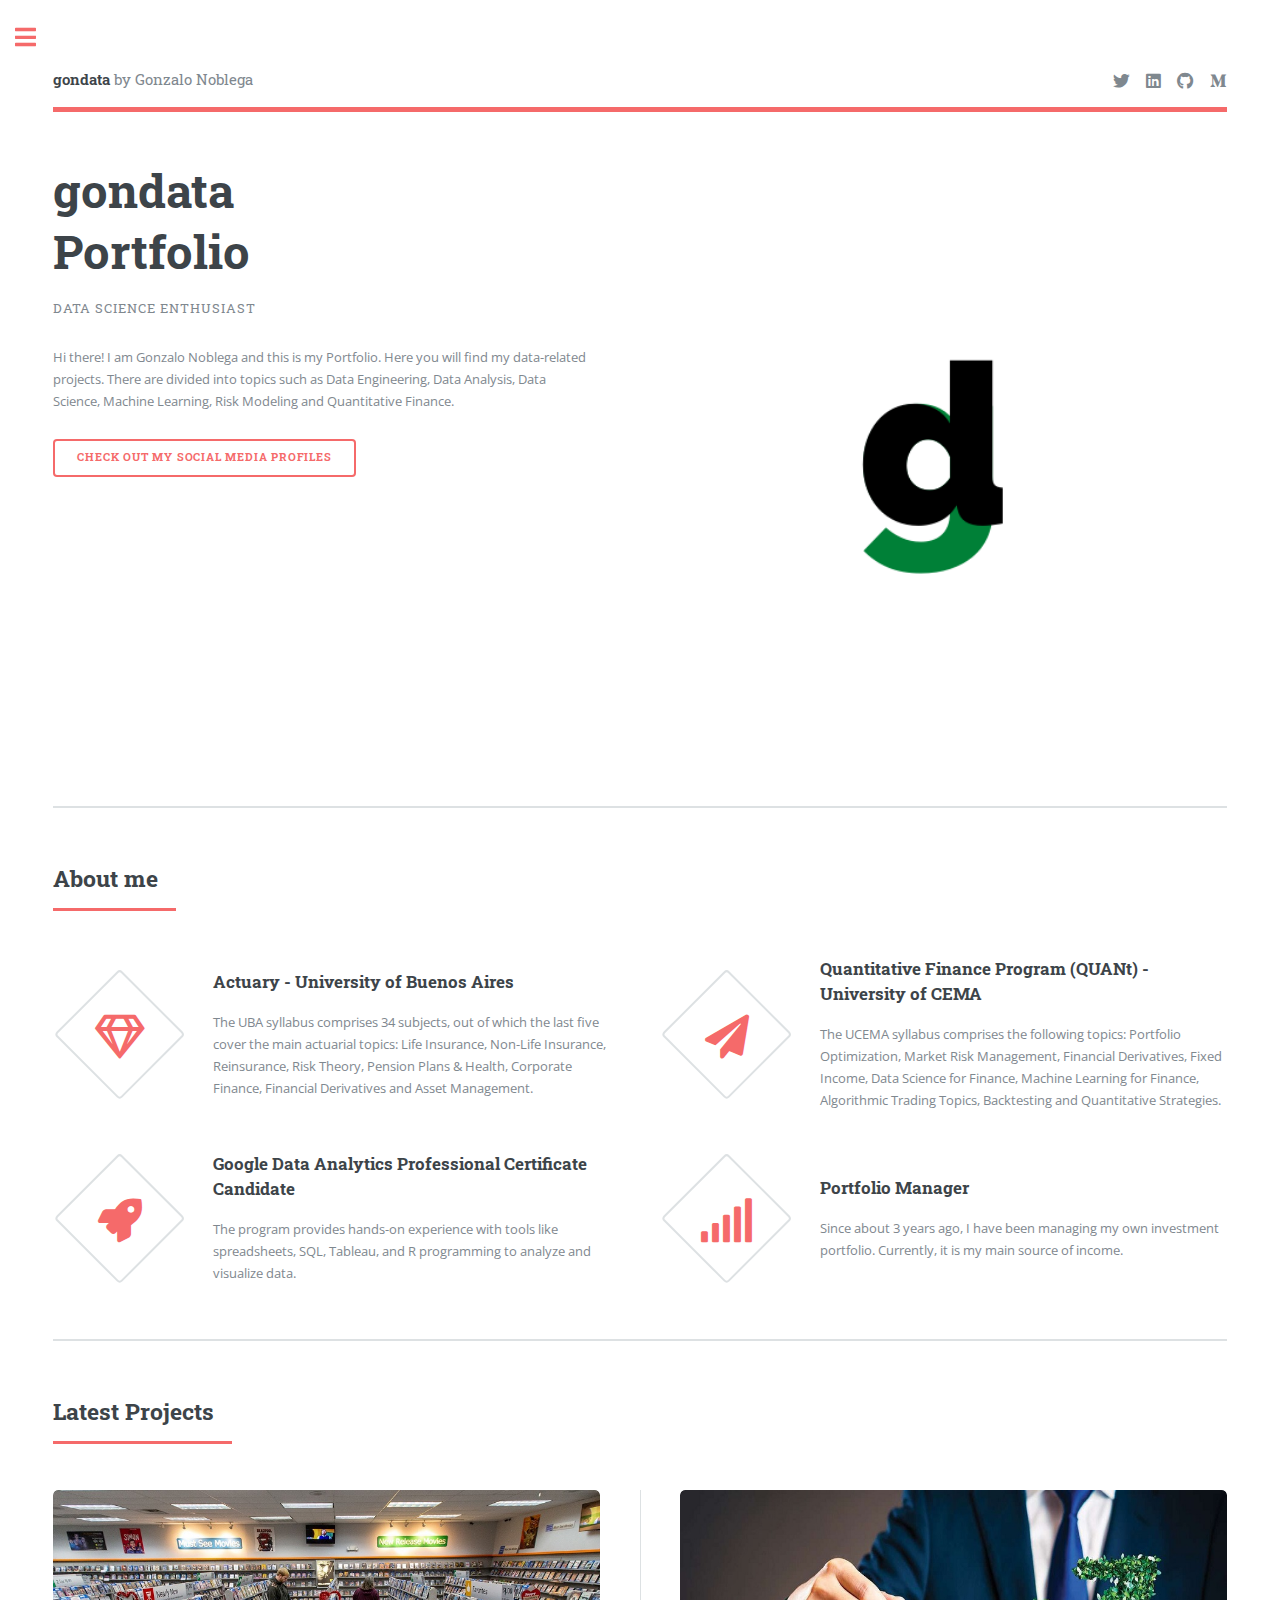
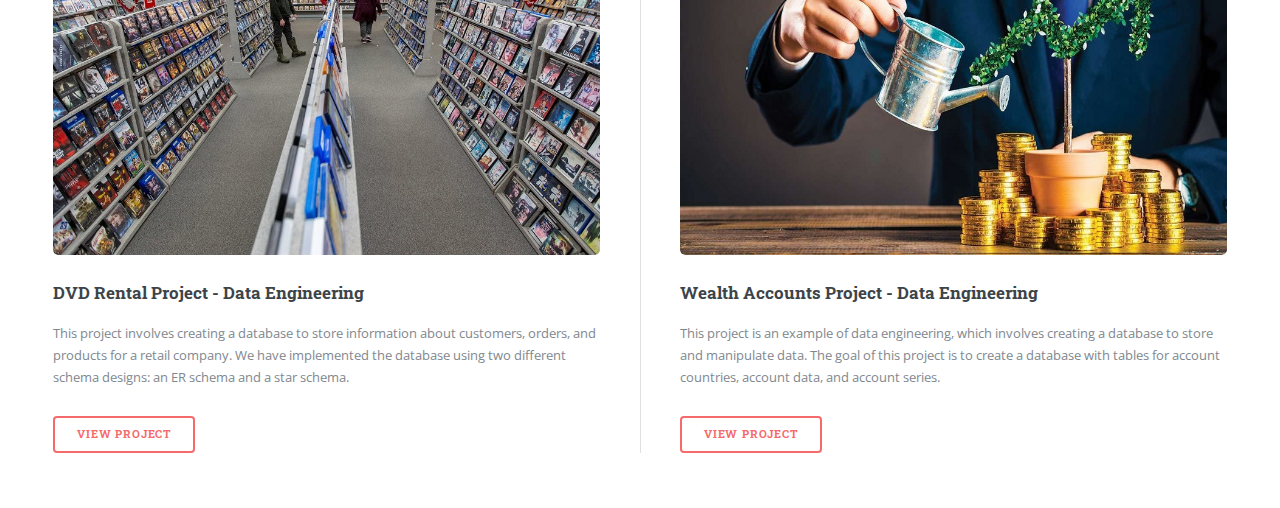
==== index.html @ 53e6f111 "Add files via upload" ====
<!DOCTYPE HTML>
<!--
	Editorial by HTML5 UP
	html5up.net | @ajlkn
	Free for personal and commercial use under the CCA 3.0 license (html5up.net/license)
-->
<html>
	<head>
		<title>gondata portfolio</title>
		<meta charset="utf-8" />
		<meta name="viewport" content="width=device-width, initial-scale=1, user-scalable=no" />
		<link rel="stylesheet" href="assets/css/main.css" />
	</head>
	<body class="is-preload">

		<!-- Wrapper -->
			<div id="wrapper">

				<!-- Main -->
					<div id="main">
						<div class="inner">

							<!-- Header -->
								<header id="header">
									<a href="index.html" class="logo"><strong>gondata</strong> by Gonzalo Noblega</a>
									<ul class="icons">
										<li><a href="https://twitter.com/gondataok" target="_blank" class="icon brands fa-twitter"><span class="label">Twitter</span></a></li>
										<li><a href="https://www.linkedin.com/in/noblega-gonzalo/" target="_blank" class="icon brands fa-linkedin"><span class="label">Linkedin</span></a></li>
										<li><a href="https://github.com/gondata" target="_blank" class="icon brands fa-github"><span class="label">Github</span></a></li>
										<li><a href="https://medium.com/@gondata" target="_blank" class="icon brands fa-medium-m"><span class="label">Medium</span></a></li>
									</ul>
								</header>

							<!-- Banner -->
								<section id="banner">
									<div class="content">
										<header>
											<h1>gondata<br />
											Portfolio</h1>
											<p>Data Science Enthusiast</p>
										</header>
										<p> Hi there! I am Gonzalo Noblega and this is my Portfolio. Here you will find my data-related projects. There are divided into topics such as Data Engineering, Data Analysis, Data Science, Machine Learning, Risk Modeling and Quantitative Finance.</p>
										<ul class="actions">
											<li><a href="https://linktr.ee/gondata" target="_blank" class="button big">check out my social media profiles</a></li>
										</ul>
									</div>
									<span class="image object">
										<img src="images/gondata je.png" alt="" />
									</span>
								</section>

							<!-- Section -->
								<section>
									<header class="major">
										<h2>About me</h2>
									</header>
									<div class="features">
										<article>
											<span class="icon fa-gem"></span>
											<div class="content">
												<h3>Actuary - University of Buenos Aires</h3>
												<p>The UBA syllabus comprises 34 subjects, out of which the last five cover the main actuarial topics: Life Insurance, Non-Life Insurance, Reinsurance, Risk Theory, Pension Plans & Health, Corporate Finance, Financial Derivatives and Asset Management.</p>
											</div>
										</article>
										<article>
											<span class="icon solid fa-paper-plane"></span>
											<div class="content">
												<h3>Quantitative Finance Program (QUANt) - University of CEMA</h3>
												<p>The UCEMA syllabus comprises the following topics: Portfolio Optimization, Market Risk Management, Financial Derivatives, Fixed Income, Data Science for Finance, Machine Learning for Finance, Algorithmic Trading Topics, Backtesting and Quantitative Strategies.</p>
											</div>
										</article>
										<article>
											<span class="icon solid fa-rocket"></span>
											<div class="content">
												<h3>Google Data Analytics Professional Certificate Candidate</h3>
												<p>The program provides hands-on experience with tools like spreadsheets, SQL, Tableau, and R programming to analyze and visualize data.</p>
											</div>
										</article>
										<article>
											<span class="icon solid fa-signal"></span>
											<div class="content">
												<h3>Portfolio Manager</h3>
												<p>Since about 3 years ago, I have been managing my own investment portfolio. Currently, it is my main source of income.</p>
											</div>
										</article>
									</div>
								</section>

							<!-- Section -->
								<section>
									<header class="major">
										<h2>Latest Projects</h2>
									</header>
									<div class="posts">
										<article>
											<a href="https://github.com/gondata/dvd_rental_project" target="_blank" class="image"><img src="images/dvd_rental.jpg" alt="" /></a>
											<h3>DVD Rental Project - Data Engineering</h3>
											<p>This project involves creating a database to store information about customers, orders, and products for a retail company. We have implemented the database using two different schema designs: an ER schema and a star schema.</p>
											<ul class="actions">
												<li><a href="https://github.com/gondata/dvd_rental_project" target="_blank" class="button">View Project</a></li>
											</ul>
										</article>
										<article>
											<a href="https://github.com/gondata/wealth_accounts_project" target="_blank" class="image"><img src="images/wealth_accounts.jpg" alt="" /></a>
											<h3>Wealth Accounts Project - Data Engineering</h3>
											<p>This project is an example of data engineering, which involves creating a database to store and manipulate data. The goal of this project is to create a database with tables for account countries, account data, and account series.</p>
											<ul class="actions">
												<li><a href="https://github.com/gondata/wealth_accounts_project" target="_blank" class="button">View Project</a></li>
											</ul>
										</article>
									</div>
								</section>

						</div>
					</div>

				<!-- Sidebar -->
					<div id="sidebar">
						<div class="inner">

							<!-- Menu -->
								<nav id="menu">
									<header class="major">
										<h2>Projects</h2>
									</header>
									<ul>
										<li><a href="index.html">Home</a></li>
										<li><a href="data_engineering.html">Data Engineering</a></li>
										<li><a href="data_analysis.html">Data Analysis</a></li>
										<li><a href="data_science.html">Data Science</a></li>
										<li><a href="machine_learning.html">Machine Learning</a></li>
										<li>
											<span class="opener">Risk Modeling</span>
											<ul>
												<li><a href="market_risk.html">Market Risk</a></li>
												<li><a href="credit_risk.html">Credit Risk</a></li>
												<li><a href="interest_rate_risk.html">Interest Rate Risk</a></li>
											</ul>
										</li>
										<li><a href="quantitative_finance.html">Quantitative Finance</a></li>
									</ul>
								</nav>

							<!-- Section -->
								<section>
									<header class="major">
										<h2>Latest Projects</h2>
									</header>
									<div class="mini-posts">
										<article>
											<a href="https://github.com/gondata/dvd_rental_project" target="_blank" class="image"><img src="images/dvd_rental.jpg" alt="" /></a>
											<p>This project involves creating a database to store information about customers, orders, and products for a retail company.</p>
										</article>
										<article>
											<a href="https://github.com/gondata/wealth_accounts_project" target="_blank" class="image"><img src="images/wealth_accounts.jpg" alt="" /></a>
											<p>This project is an example of data engineering, which involves creating a database to store and manipulate data.</p>
										</article>
									</div>
									<ul class="actions">
										<li><a href="all_projects.html" class="button">See All</a></li>
									</ul>
								</section>

							<!-- Section -->
								<section>
									<header class="major">
										<h2>Contact me</h2>
									</header>
									<p>For any other necessary information, contact me:</p>
									<ul class="contact">
										<li class="icon solid fa-envelope"><a href="mailto:gnnoblega@gmail.com">gnnoblega@gmail.com</a></li>
									</ul>
								</section>


						</div>
					</div>

			</div>

		<!-- Scripts -->
			<script src="assets/js/jquery.min.js"></script>
			<script src="assets/js/browser.min.js"></script>
			<script src="assets/js/breakpoints.min.js"></script>
			<script src="assets/js/util.js"></script>
			<script src="assets/js/main.js"></script>

	</body>
</html>
---- assets/css/main.css ----
@import url(fontawesome-all.min.css);
@import url("https://fonts.googleapis.com/css?family=Open+Sans:400,600,400italic,600italic|Roboto+Slab:400,700");
/*
	Editorial by HTML5 UP
	html5up.net | @ajlkn
	Free for personal and commercial use under the CCA 3.0 license (html5up.net/license)
*/
html, body, div, span, applet, object,
iframe, h1, h2, h3, h4, h5, h6, p, blockquote,
pre, a, abbr, acronym, address, big, cite,
code, del, dfn, em, img, ins, kbd, q, s, samp,
small, strike, strong, sub, sup, tt, var, b,
u, i, center, dl, dt, dd, ol, ul, li, fieldset,
form, label, legend, table, caption, tbody,
tfoot, thead, tr, th, td, article, aside,
canvas, details, embed, figure, figcaption,
footer, header, hgroup, menu, nav, output, ruby,
section, summary, time, mark, audio, video {
  margin: 0;
  padding: 0;
  border: 0;
  font-size: 100%;
  font: inherit;
  vertical-align: baseline; }

article, aside, details, figcaption, figure,
footer, header, hgroup, menu, nav, section {
  display: block; }

body {
  line-height: 1; }

ol, ul {
  list-style: none; }

blockquote, q {
  quotes: none; }
  blockquote:before, blockquote:after, q:before, q:after {
    content: '';
    content: none; }

table {
  border-collapse: collapse;
  border-spacing: 0; }

body {
  -webkit-text-size-adjust: none; }

mark {
  background-color: transparent;
  color: inherit; }

input::-moz-focus-inner {
  border: 0;
  padding: 0; }

input, select, textarea {
  -moz-appearance: none;
  -webkit-appearance: none;
  -ms-appearance: none;
  appearance: none; }

/* Basic */
@-ms-viewport {
  width: device-width; }

body {
  -ms-overflow-style: scrollbar; }

@media screen and (max-width: 480px) {
  html, body {
    min-width: 320px; } }

html {
  box-sizing: border-box; }

*, *:before, *:after {
  box-sizing: inherit; }

body {
  background: #ffffff; }
  body.is-preload *, body.is-preload *:before, body.is-preload *:after, body.is-resizing *, body.is-resizing *:before, body.is-resizing *:after {
    -moz-animation: none !important;
    -webkit-animation: none !important;
    -ms-animation: none !important;
    animation: none !important;
    -moz-transition: none !important;
    -webkit-transition: none !important;
    -ms-transition: none !important;
    transition: none !important; }

/* Type */
body, input, select, textarea {
  color: #7f888f;
  font-family: "Open Sans", sans-serif;
  font-size: 13pt;
  font-weight: 400;
  line-height: 1.65; }
  @media screen and (max-width: 1680px) {
    body, input, select, textarea {
      font-size: 11pt; } }
  @media screen and (max-width: 1280px) {
    body, input, select, textarea {
      font-size: 10pt; } }
  @media screen and (max-width: 360px) {
    body, input, select, textarea {
      font-size: 9pt; } }

a {
  -moz-transition: color 0.2s ease-in-out, border-bottom-color 0.2s ease-in-out;
  -webkit-transition: color 0.2s ease-in-out, border-bottom-color 0.2s ease-in-out;
  -ms-transition: color 0.2s ease-in-out, border-bottom-color 0.2s ease-in-out;
  transition: color 0.2s ease-in-out, border-bottom-color 0.2s ease-in-out;
  border-bottom: dotted 1px;
  color: #f56a6a;
  text-decoration: none; }
  a:hover {
    border-bottom-color: #f56a6a;
    color: #f56a6a !important; }
    a:hover strong {
      color: inherit; }

strong, b {
  color: #3d4449;
  font-weight: 600; }

em, i {
  font-style: italic; }

p {
  margin: 0 0 2em 0; }

h1, h2, h3, h4, h5, h6 {
  color: #3d4449;
  font-family: "Roboto Slab", serif;
  font-weight: 700;
  line-height: 1.5;
  margin: 0 0 1em 0; }
  h1 a, h2 a, h3 a, h4 a, h5 a, h6 a {
    color: inherit;
    text-decoration: none;
    border-bottom: 0; }

h1 {
  font-size: 4em;
  margin: 0 0 0.5em 0;
  line-height: 1.3; }

h2 {
  font-size: 1.75em; }

h3 {
  font-size: 1.25em; }

h4 {
  font-size: 1.1em; }

h5 {
  font-size: 0.9em; }

h6 {
  font-size: 0.7em; }

@media screen and (max-width: 1680px) {
  h1 {
    font-size: 3.5em; } }

@media screen and (max-width: 980px) {
  h1 {
    font-size: 3.25em; } }

@media screen and (max-width: 736px) {
  h1 {
    font-size: 2em;
    line-height: 1.4; }
  h2 {
    font-size: 1.5em; } }

sub {
  font-size: 0.8em;
  position: relative;
  top: 0.5em; }

sup {
  font-size: 0.8em;
  position: relative;
  top: -0.5em; }

blockquote {
  border-left: solid 3px rgba(210, 215, 217, 0.75);
  font-style: italic;
  margin: 0 0 2em 0;
  padding: 0.5em 0 0.5em 2em; }

code {
  background: rgba(230, 235, 237, 0.25);
  border-radius: 0.375em;
  border: solid 1px rgba(210, 215, 217, 0.75);
  font-family: "Courier New", monospace;
  font-size: 0.9em;
  margin: 0 0.25em;
  padding: 0.25em 0.65em; }

pre {
  -webkit-overflow-scrolling: touch;
  font-family: "Courier New", monospace;
  font-size: 0.9em;
  margin: 0 0 2em 0; }
  pre code {
    display: block;
    line-height: 1.75;
    padding: 1em 1.5em;
    overflow-x: auto; }

hr {
  border: 0;
  border-bottom: solid 1px rgba(210, 215, 217, 0.75);
  margin: 2em 0; }
  hr.major {
    margin: 3em 0; }

.align-left {
  text-align: left; }

.align-center {
  text-align: center; }

.align-right {
  text-align: right; }

/* Row */
.row {
  display: flex;
  flex-wrap: wrap;
  box-sizing: border-box;
  align-items: stretch; }
  .row > * {
    box-sizing: border-box; }
  .row.gtr-uniform > * > :last-child {
    margin-bottom: 0; }
  .row.aln-left {
    justify-content: flex-start; }
  .row.aln-center {
    justify-content: center; }
  .row.aln-right {
    justify-content: flex-end; }
  .row.aln-top {
    align-items: flex-start; }
  .row.aln-middle {
    align-items: center; }
  .row.aln-bottom {
    align-items: flex-end; }
  .row > .imp {
    order: -1; }
  .row > .col-1 {
    width: 8.33333%; }
  .row > .off-1 {
    margin-left: 8.33333%; }
  .row > .col-2 {
    width: 16.66667%; }
  .row > .off-2 {
    margin-left: 16.66667%; }
  .row > .col-3 {
    width: 25%; }
  .row > .off-3 {
    margin-left: 25%; }
  .row > .col-4 {
    width: 33.33333%; }
  .row > .off-4 {
    margin-left: 33.33333%; }
  .row > .col-5 {
    width: 41.66667%; }
  .row > .off-5 {
    margin-left: 41.66667%; }
  .row > .col-6 {
    width: 50%; }
  .row > .off-6 {
    margin-left: 50%; }
  .row > .col-7 {
    width: 58.33333%; }
  .row > .off-7 {
    margin-left: 58.33333%; }
  .row > .col-8 {
    width: 66.66667%; }
  .row > .off-8 {
    margin-left: 66.66667%; }
  .row > .col-9 {
    width: 75%; }
  .row > .off-9 {
    margin-left: 75%; }
  .row > .col-10 {
    width: 83.33333%; }
  .row > .off-10 {
    margin-left: 83.33333%; }
  .row > .col-11 {
    width: 91.66667%; }
  .row > .off-11 {
    margin-left: 91.66667%; }
  .row > .col-12 {
    width: 100%; }
  .row > .off-12 {
    margin-left: 100%; }
  .row.gtr-0 {
    margin-top: 0;
    margin-left: 0em; }
    .row.gtr-0 > * {
      padding: 0 0 0 0em; }
    .row.gtr-0.gtr-uniform {
      margin-top: 0em; }
      .row.gtr-0.gtr-uniform > * {
        padding-top: 0em; }
  .row.gtr-25 {
    margin-top: 0;
    margin-left: -0.375em; }
    .row.gtr-25 > * {
      padding: 0 0 0 0.375em; }
    .row.gtr-25.gtr-uniform {
      margin-top: -0.375em; }
      .row.gtr-25.gtr-uniform > * {
        padding-top: 0.375em; }
  .row.gtr-50 {
    margin-top: 0;
    margin-left: -0.75em; }
    .row.gtr-50 > * {
      padding: 0 0 0 0.75em; }
    .row.gtr-50.gtr-uniform {
      margin-top: -0.75em; }
      .row.gtr-50.gtr-uniform > * {
        padding-top: 0.75em; }
  .row {
    margin-top: 0;
    margin-left: -1.5em; }
    .row > * {
      padding: 0 0 0 1.5em; }
    .row.gtr-uniform {
      margin-top: -1.5em; }
      .row.gtr-uniform > * {
        padding-top: 1.5em; }
  .row.gtr-150 {
    margin-top: 0;
    margin-left: -2.25em; }
    .row.gtr-150 > * {
      padding: 0 0 0 2.25em; }
    .row.gtr-150.gtr-uniform {
      margin-top: -2.25em; }
      .row.gtr-150.gtr-uniform > * {
        padding-top: 2.25em; }
  .row.gtr-200 {
    margin-top: 0;
    margin-left: -3em; }
    .row.gtr-200 > * {
      padding: 0 0 0 3em; }
    .row.gtr-200.gtr-uniform {
      margin-top: -3em; }
      .row.gtr-200.gtr-uniform > * {
        padding-top: 3em; }
  @media screen and (max-width: 1680px) {
    .row {
      display: flex;
      flex-wrap: wrap;
      box-sizing: border-box;
      align-items: stretch; }
      .row > * {
        box-sizing: border-box; }
      .row.gtr-uniform > * > :last-child {
        margin-bottom: 0; }
      .row.aln-left {
        justify-content: flex-start; }
      .row.aln-center {
        justify-content: center; }
      .row.aln-right {
        justify-content: flex-end; }
      .row.aln-top {
        align-items: flex-start; }
      .row.aln-middle {
        align-items: center; }
      .row.aln-bottom {
        align-items: flex-end; }
      .row > .imp-xlarge {
        order: -1; }
      .row > .col-1-xlarge {
        width: 8.33333%; }
      .row > .off-1-xlarge {
        margin-left: 8.33333%; }
      .row > .col-2-xlarge {
        width: 16.66667%; }
      .row > .off-2-xlarge {
        margin-left: 16.66667%; }
      .row > .col-3-xlarge {
        width: 25%; }
      .row > .off-3-xlarge {
        margin-left: 25%; }
      .row > .col-4-xlarge {
        width: 33.33333%; }
      .row > .off-4-xlarge {
        margin-left: 33.33333%; }
      .row > .col-5-xlarge {
        width: 41.66667%; }
      .row > .off-5-xlarge {
        margin-left: 41.66667%; }
      .row > .col-6-xlarge {
        width: 50%; }
      .row > .off-6-xlarge {
        margin-left: 50%; }
      .row > .col-7-xlarge {
        width: 58.33333%; }
      .row > .off-7-xlarge {
        margin-left: 58.33333%; }
      .row > .col-8-xlarge {
        width: 66.66667%; }
      .row > .off-8-xlarge {
        margin-left: 66.66667%; }
      .row > .col-9-xlarge {
        width: 75%; }
      .row > .off-9-xlarge {
        margin-left: 75%; }
      .row > .col-10-xlarge {
        width: 83.33333%; }
      .row > .off-10-xlarge {
        margin-left: 83.33333%; }
      .row > .col-11-xlarge {
        width: 91.66667%; }
      .row > .off-11-xlarge {
        margin-left: 91.66667%; }
      .row > .col-12-xlarge {
        width: 100%; }
      .row > .off-12-xlarge {
        margin-left: 100%; }
      .row.gtr-0 {
        margin-top: 0;
        margin-left: 0em; }
        .row.gtr-0 > * {
          padding: 0 0 0 0em; }
        .row.gtr-0.gtr-uniform {
          margin-top: 0em; }
          .row.gtr-0.gtr-uniform > * {
            padding-top: 0em; }
      .row.gtr-25 {
        margin-top: 0;
        margin-left: -0.375em; }
        .row.gtr-25 > * {
          padding: 0 0 0 0.375em; }
        .row.gtr-25.gtr-uniform {
          margin-top: -0.375em; }
          .row.gtr-25.gtr-uniform > * {
            padding-top: 0.375em; }
      .row.gtr-50 {
        margin-top: 0;
        margin-left: -0.75em; }
        .row.gtr-50 > * {
          padding: 0 0 0 0.75em; }
        .row.gtr-50.gtr-uniform {
          margin-top: -0.75em; }
          .row.gtr-50.gtr-uniform > * {
            padding-top: 0.75em; }
      .row {
        margin-top: 0;
        margin-left: -1.5em; }
        .row > * {
          padding: 0 0 0 1.5em; }
        .row.gtr-uniform {
          margin-top: -1.5em; }
          .row.gtr-uniform > * {
            padding-top: 1.5em; }
      .row.gtr-150 {
        margin-top: 0;
        margin-left: -2.25em; }
        .row.gtr-150 > * {
          padding: 0 0 0 2.25em; }
        .row.gtr-150.gtr-uniform {
          margin-top: -2.25em; }
          .row.gtr-150.gtr-uniform > * {
            padding-top: 2.25em; }
      .row.gtr-200 {
        margin-top: 0;
        margin-left: -3em; }
        .row.gtr-200 > * {
          padding: 0 0 0 3em; }
        .row.gtr-200.gtr-uniform {
          margin-top: -3em; }
          .row.gtr-200.gtr-uniform > * {
            padding-top: 3em; } }
  @media screen and (max-width: 1280px) {
    .row {
      display: flex;
      flex-wrap: wrap;
      box-sizing: border-box;
      align-items: stretch; }
      .row > * {
        box-sizing: border-box; }
      .row.gtr-uniform > * > :last-child {
        margin-bottom: 0; }
      .row.aln-left {
        justify-content: flex-start; }
      .row.aln-center {
        justify-content: center; }
      .row.aln-right {
        justify-content: flex-end; }
      .row.aln-top {
        align-items: flex-start; }
      .row.aln-middle {
        align-items: center; }
      .row.aln-bottom {
        align-items: flex-end; }
      .row > .imp-large {
        order: -1; }
      .row > .col-1-large {
        width: 8.33333%; }
      .row > .off-1-large {
        margin-left: 8.33333%; }
      .row > .col-2-large {
        width: 16.66667%; }
      .row > .off-2-large {
        margin-left: 16.66667%; }
      .row > .col-3-large {
        width: 25%; }
      .row > .off-3-large {
        margin-left: 25%; }
      .row > .col-4-large {
        width: 33.33333%; }
      .row > .off-4-large {
        margin-left: 33.33333%; }
      .row > .col-5-large {
        width: 41.66667%; }
      .row > .off-5-large {
        margin-left: 41.66667%; }
      .row > .col-6-large {
        width: 50%; }
      .row > .off-6-large {
        margin-left: 50%; }
      .row > .col-7-large {
        width: 58.33333%; }
      .row > .off-7-large {
        margin-left: 58.33333%; }
      .row > .col-8-large {
        width: 66.66667%; }
      .row > .off-8-large {
        margin-left: 66.66667%; }
      .row > .col-9-large {
        width: 75%; }
      .row > .off-9-large {
        margin-left: 75%; }
      .row > .col-10-large {
        width: 83.33333%; }
      .row > .off-10-large {
        margin-left: 83.33333%; }
      .row > .col-11-large {
        width: 91.66667%; }
      .row > .off-11-large {
        margin-left: 91.66667%; }
      .row > .col-12-large {
        width: 100%; }
      .row > .off-12-large {
        margin-left: 100%; }
      .row.gtr-0 {
        margin-top: 0;
        margin-left: 0em; }
        .row.gtr-0 > * {
          padding: 0 0 0 0em; }
        .row.gtr-0.gtr-uniform {
          margin-top: 0em; }
          .row.gtr-0.gtr-uniform > * {
            padding-top: 0em; }
      .row.gtr-25 {
        margin-top: 0;
        margin-left: -0.375em; }
        .row.gtr-25 > * {
          padding: 0 0 0 0.375em; }
        .row.gtr-25.gtr-uniform {
          margin-top: -0.375em; }
          .row.gtr-25.gtr-uniform > * {
            padding-top: 0.375em; }
      .row.gtr-50 {
        margin-top: 0;
        margin-left: -0.75em; }
        .row.gtr-50 > * {
          padding: 0 0 0 0.75em; }
        .row.gtr-50.gtr-uniform {
          margin-top: -0.75em; }
          .row.gtr-50.gtr-uniform > * {
            padding-top: 0.75em; }
      .row {
        margin-top: 0;
        margin-left: -1.5em; }
        .row > * {
          padding: 0 0 0 1.5em; }
        .row.gtr-uniform {
          margin-top: -1.5em; }
          .row.gtr-uniform > * {
            padding-top: 1.5em; }
      .row.gtr-150 {
        margin-top: 0;
        margin-left: -2.25em; }
        .row.gtr-150 > * {
          padding: 0 0 0 2.25em; }
        .row.gtr-150.gtr-uniform {
          margin-top: -2.25em; }
          .row.gtr-150.gtr-uniform > * {
            padding-top: 2.25em; }
      .row.gtr-200 {
        margin-top: 0;
        margin-left: -3em; }
        .row.gtr-200 > * {
          padding: 0 0 0 3em; }
        .row.gtr-200.gtr-uniform {
          margin-top: -3em; }
          .row.gtr-200.gtr-uniform > * {
            padding-top: 3em; } }
  @media screen and (max-width: 980px) {
    .row {
      display: flex;
      flex-wrap: wrap;
      box-sizing: border-box;
      align-items: stretch; }
      .row > * {
        box-sizing: border-box; }
      .row.gtr-uniform > * > :last-child {
        margin-bottom: 0; }
      .row.aln-left {
        justify-content: flex-start; }
      .row.aln-center {
        justify-content: center; }
      .row.aln-right {
        justify-content: flex-end; }
      .row.aln-top {
        align-items: flex-start; }
      .row.aln-middle {
        align-items: center; }
      .row.aln-bottom {
        align-items: flex-end; }
      .row > .imp-medium {
        order: -1; }
      .row > .col-1-medium {
        width: 8.33333%; }
      .row > .off-1-medium {
        margin-left: 8.33333%; }
      .row > .col-2-medium {
        width: 16.66667%; }
      .row > .off-2-medium {
        margin-left: 16.66667%; }
      .row > .col-3-medium {
        width: 25%; }
      .row > .off-3-medium {
        margin-left: 25%; }
      .row > .col-4-medium {
        width: 33.33333%; }
      .row > .off-4-medium {
        margin-left: 33.33333%; }
      .row > .col-5-medium {
        width: 41.66667%; }
      .row > .off-5-medium {
        margin-left: 41.66667%; }
      .row > .col-6-medium {
        width: 50%; }
      .row > .off-6-medium {
        margin-left: 50%; }
      .row > .col-7-medium {
        width: 58.33333%; }
      .row > .off-7-medium {
        margin-left: 58.33333%; }
      .row > .col-8-medium {
        width: 66.66667%; }
      .row > .off-8-medium {
        margin-left: 66.66667%; }
      .row > .col-9-medium {
        width: 75%; }
      .row > .off-9-medium {
        margin-left: 75%; }
      .row > .col-10-medium {
        width: 83.33333%; }
      .row > .off-10-medium {
        margin-left: 83.33333%; }
      .row > .col-11-medium {
        width: 91.66667%; }
      .row > .off-11-medium {
        margin-left: 91.66667%; }
      .row > .col-12-medium {
        width: 100%; }
      .row > .off-12-medium {
        margin-left: 100%; }
      .row.gtr-0 {
        margin-top: 0;
        margin-left: 0em; }
        .row.gtr-0 > * {
          padding: 0 0 0 0em; }
        .row.gtr-0.gtr-uniform {
          margin-top: 0em; }
          .row.gtr-0.gtr-uniform > * {
            padding-top: 0em; }
      .row.gtr-25 {
        margin-top: 0;
        margin-left: -0.375em; }
        .row.gtr-25 > * {
          padding: 0 0 0 0.375em; }
        .row.gtr-25.gtr-uniform {
          margin-top: -0.375em; }
          .row.gtr-25.gtr-uniform > * {
            padding-top: 0.375em; }
      .row.gtr-50 {
        margin-top: 0;
        margin-left: -0.75em; }
        .row.gtr-50 > * {
          padding: 0 0 0 0.75em; }
        .row.gtr-50.gtr-uniform {
          margin-top: -0.75em; }
          .row.gtr-50.gtr-uniform > * {
            padding-top: 0.75em; }
      .row {
        margin-top: 0;
        margin-left: -1.5em; }
        .row > * {
          padding: 0 0 0 1.5em; }
        .row.gtr-uniform {
          margin-top: -1.5em; }
          .row.gtr-uniform > * {
            padding-top: 1.5em; }
      .row.gtr-150 {
        margin-top: 0;
        margin-left: -2.25em; }
        .row.gtr-150 > * {
          padding: 0 0 0 2.25em; }
        .row.gtr-150.gtr-uniform {
          margin-top: -2.25em; }
          .row.gtr-150.gtr-uniform > * {
            padding-top: 2.25em; }
      .row.gtr-200 {
        margin-top: 0;
        margin-left: -3em; }
        .row.gtr-200 > * {
          padding: 0 0 0 3em; }
        .row.gtr-200.gtr-uniform {
          margin-top: -3em; }
          .row.gtr-200.gtr-uniform > * {
            padding-top: 3em; } }
  @media screen and (max-width: 736px) {
    .row {
      display: flex;
      flex-wrap: wrap;
      box-sizing: border-box;
      align-items: stretch; }
      .row > * {
        box-sizing: border-box; }
      .row.gtr-uniform > * > :last-child {
        margin-bottom: 0; }
      .row.aln-left {
        justify-content: flex-start; }
      .row.aln-center {
        justify-content: center; }
      .row.aln-right {
        justify-content: flex-end; }
      .row.aln-top {
        align-items: flex-start; }
      .row.aln-middle {
        align-items: center; }
      .row.aln-bottom {
        align-items: flex-end; }
      .row > .imp-small {
        order: -1; }
      .row > .col-1-small {
        width: 8.33333%; }
      .row > .off-1-small {
        margin-left: 8.33333%; }
      .row > .col-2-small {
        width: 16.66667%; }
      .row > .off-2-small {
        margin-left: 16.66667%; }
      .row > .col-3-small {
        width: 25%; }
      .row > .off-3-small {
        margin-left: 25%; }
      .row > .col-4-small {
        width: 33.33333%; }
      .row > .off-4-small {
        margin-left: 33.33333%; }
      .row > .col-5-small {
        width: 41.66667%; }
      .row > .off-5-small {
        margin-left: 41.66667%; }
      .row > .col-6-small {
        width: 50%; }
      .row > .off-6-small {
        margin-left: 50%; }
      .row > .col-7-small {
        width: 58.33333%; }
      .row > .off-7-small {
        margin-left: 58.33333%; }
      .row > .col-8-small {
        width: 66.66667%; }
      .row > .off-8-small {
        margin-left: 66.66667%; }
      .row > .col-9-small {
        width: 75%; }
      .row > .off-9-small {
        margin-left: 75%; }
      .row > .col-10-small {
        width: 83.33333%; }
      .row > .off-10-small {
        margin-left: 83.33333%; }
      .row > .col-11-small {
        width: 91.66667%; }
      .row > .off-11-small {
        margin-left: 91.66667%; }
      .row > .col-12-small {
        width: 100%; }
      .row > .off-12-small {
        margin-left: 100%; }
      .row.gtr-0 {
        margin-top: 0;
        margin-left: 0em; }
        .row.gtr-0 > * {
          padding: 0 0 0 0em; }
        .row.gtr-0.gtr-uniform {
          margin-top: 0em; }
          .row.gtr-0.gtr-uniform > * {
            padding-top: 0em; }
      .row.gtr-25 {
        margin-top: 0;
        margin-left: -0.375em; }
        .row.gtr-25 > * {
          padding: 0 0 0 0.375em; }
        .row.gtr-25.gtr-uniform {
          margin-top: -0.375em; }
          .row.gtr-25.gtr-uniform > * {
            padding-top: 0.375em; }
      .row.gtr-50 {
        margin-top: 0;
        margin-left: -0.75em; }
        .row.gtr-50 > * {
          padding: 0 0 0 0.75em; }
        .row.gtr-50.gtr-uniform {
          margin-top: -0.75em; }
          .row.gtr-50.gtr-uniform > * {
            padding-top: 0.75em; }
      .row {
        margin-top: 0;
        margin-left: -1.5em; }
        .row > * {
          padding: 0 0 0 1.5em; }
        .row.gtr-uniform {
          margin-top: -1.5em; }
          .row.gtr-uniform > * {
            padding-top: 1.5em; }
      .row.gtr-150 {
        margin-top: 0;
        margin-left: -2.25em; }
        .row.gtr-150 > * {
          padding: 0 0 0 2.25em; }
        .row.gtr-150.gtr-uniform {
          margin-top: -2.25em; }
          .row.gtr-150.gtr-uniform > * {
            padding-top: 2.25em; }
      .row.gtr-200 {
        margin-top: 0;
        margin-left: -3em; }
        .row.gtr-200 > * {
          padding: 0 0 0 3em; }
        .row.gtr-200.gtr-uniform {
          margin-top: -3em; }
          .row.gtr-200.gtr-uniform > * {
            padding-top: 3em; } }
  @media screen and (max-width: 480px) {
    .row {
      display: flex;
      flex-wrap: wrap;
      box-sizing: border-box;
      align-items: stretch; }
      .row > * {
        box-sizing: border-box; }
      .row.gtr-uniform > * > :last-child {
        margin-bottom: 0; }
      .row.aln-left {
        justify-content: flex-start; }
      .row.aln-center {
        justify-content: center; }
      .row.aln-right {
        justify-content: flex-end; }
      .row.aln-top {
        align-items: flex-start; }
      .row.aln-middle {
        align-items: center; }
      .row.aln-bottom {
        align-items: flex-end; }
      .row > .imp-xsmall {
        order: -1; }
      .row > .col-1-xsmall {
        width: 8.33333%; }
      .row > .off-1-xsmall {
        margin-left: 8.33333%; }
      .row > .col-2-xsmall {
        width: 16.66667%; }
      .row > .off-2-xsmall {
        margin-left: 16.66667%; }
      .row > .col-3-xsmall {
        width: 25%; }
      .row > .off-3-xsmall {
        margin-left: 25%; }
      .row > .col-4-xsmall {
        width: 33.33333%; }
      .row > .off-4-xsmall {
        margin-left: 33.33333%; }
      .row > .col-5-xsmall {
        width: 41.66667%; }
      .row > .off-5-xsmall {
        margin-left: 41.66667%; }
      .row > .col-6-xsmall {
        width: 50%; }
      .row > .off-6-xsmall {
        margin-left: 50%; }
      .row > .col-7-xsmall {
        width: 58.33333%; }
      .row > .off-7-xsmall {
        margin-left: 58.33333%; }
      .row > .col-8-xsmall {
        width: 66.66667%; }
      .row > .off-8-xsmall {
        margin-left: 66.66667%; }
      .row > .col-9-xsmall {
        width: 75%; }
      .row > .off-9-xsmall {
        margin-left: 75%; }
      .row > .col-10-xsmall {
        width: 83.33333%; }
      .row > .off-10-xsmall {
        margin-left: 83.33333%; }
      .row > .col-11-xsmall {
        width: 91.66667%; }
      .row > .off-11-xsmall {
        margin-left: 91.66667%; }
      .row > .col-12-xsmall {
        width: 100%; }
      .row > .off-12-xsmall {
        margin-left: 100%; }
      .row.gtr-0 {
        margin-top: 0;
        margin-left: 0em; }
        .row.gtr-0 > * {
          padding: 0 0 0 0em; }
        .row.gtr-0.gtr-uniform {
          margin-top: 0em; }
          .row.gtr-0.gtr-uniform > * {
            padding-top: 0em; }
      .row.gtr-25 {
        margin-top: 0;
        margin-left: -0.375em; }
        .row.gtr-25 > * {
          padding: 0 0 0 0.375em; }
        .row.gtr-25.gtr-uniform {
          margin-top: -0.375em; }
          .row.gtr-25.gtr-uniform > * {
            padding-top: 0.375em; }
      .row.gtr-50 {
        margin-top: 0;
        margin-left: -0.75em; }
        .row.gtr-50 > * {
          padding: 0 0 0 0.75em; }
        .row.gtr-50.gtr-uniform {
          margin-top: -0.75em; }
          .row.gtr-50.gtr-uniform > * {
            padding-top: 0.75em; }
      .row {
        margin-top: 0;
        margin-left: -1.5em; }
        .row > * {
          padding: 0 0 0 1.5em; }
        .row.gtr-uniform {
          margin-top: -1.5em; }
          .row.gtr-uniform > * {
            padding-top: 1.5em; }
      .row.gtr-150 {
        margin-top: 0;
        margin-left: -2.25em; }
        .row.gtr-150 > * {
          padding: 0 0 0 2.25em; }
        .row.gtr-150.gtr-uniform {
          margin-top: -2.25em; }
          .row.gtr-150.gtr-uniform > * {
            padding-top: 2.25em; }
      .row.gtr-200 {
        margin-top: 0;
        margin-left: -3em; }
        .row.gtr-200 > * {
          padding: 0 0 0 3em; }
        .row.gtr-200.gtr-uniform {
          margin-top: -3em; }
          .row.gtr-200.gtr-uniform > * {
            padding-top: 3em; } }

/* Section/Article */
section.special, article.special {
  text-align: center; }

header p {
  font-family: "Roboto Slab", serif;
  font-size: 1em;
  font-weight: 400;
  letter-spacing: 0.075em;
  margin-top: -0.5em;
  text-transform: uppercase; }

header.major > :last-child {
  border-bottom: solid 3px #f56a6a;
  display: inline-block;
  margin: 0 0 2em 0;
  padding: 0 0.75em 0.5em 0; }

header.main > :last-child {
  margin: 0 0 1em 0; }

/* Form */
form {
  margin: 0 0 2em 0; }

label {
  color: #3d4449;
  display: block;
  font-size: 0.9em;
  font-weight: 600;
  margin: 0 0 1em 0; }

input[type="text"],
input[type="password"],
input[type="email"],
input[type="tel"],
input[type="search"],
input[type="url"],
select,
textarea {
  -moz-appearance: none;
  -webkit-appearance: none;
  -ms-appearance: none;
  appearance: none;
  background: #ffffff;
  border-radius: 0.375em;
  border: none;
  border: solid 1px rgba(210, 215, 217, 0.75);
  color: inherit;
  display: block;
  outline: 0;
  padding: 0 1em;
  text-decoration: none;
  width: 100%; }
  input[type="text"]:invalid,
  input[type="password"]:invalid,
  input[type="email"]:invalid,
  input[type="tel"]:invalid,
  input[type="search"]:invalid,
  input[type="url"]:invalid,
  select:invalid,
  textarea:invalid {
    box-shadow: none; }
  input[type="text"]:focus,
  input[type="password"]:focus,
  input[type="email"]:focus,
  input[type="tel"]:focus,
  input[type="search"]:focus,
  input[type="url"]:focus,
  select:focus,
  textarea:focus {
    border-color: #f56a6a;
    box-shadow: 0 0 0 1px #f56a6a; }

select {
  background-image: url("data:image/svg+xml;charset=utf8,%3Csvg xmlns='http://www.w3.org/2000/svg' width='40' height='40' preserveAspectRatio='none' viewBox='0 0 40 40'%3E%3Cpath d='M9.4,12.3l10.4,10.4l10.4-10.4c0.2-0.2,0.5-0.4,0.9-0.4c0.3,0,0.6,0.1,0.9,0.4l3.3,3.3c0.2,0.2,0.4,0.5,0.4,0.9 c0,0.4-0.1,0.6-0.4,0.9L20.7,31.9c-0.2,0.2-0.5,0.4-0.9,0.4c-0.3,0-0.6-0.1-0.9-0.4L4.3,17.3c-0.2-0.2-0.4-0.5-0.4-0.9 c0-0.4,0.1-0.6,0.4-0.9l3.3-3.3c0.2-0.2,0.5-0.4,0.9-0.4S9.1,12.1,9.4,12.3z' fill='rgba(210, 215, 217, 0.75)' /%3E%3C/svg%3E");
  background-size: 1.25em;
  background-repeat: no-repeat;
  background-position: calc(100% - 1em) center;
  height: 2.75em;
  padding-right: 2.75em;
  text-overflow: ellipsis; }
  select option {
    color: #3d4449;
    background: #ffffff; }
  select:focus::-ms-value {
    background-color: transparent; }
  select::-ms-expand {
    display: none; }

input[type="text"],
input[type="password"],
input[type="email"],
input[type="tel"],
input[type="search"],
input[type="url"],
select {
  height: 2.75em; }

textarea {
  padding: 0.75em 1em; }

input[type="checkbox"],
input[type="radio"] {
  -moz-appearance: none;
  -webkit-appearance: none;
  -ms-appearance: none;
  appearance: none;
  display: block;
  float: left;
  margin-right: -2em;
  opacity: 0;
  width: 1em;
  z-index: -1; }
  input[type="checkbox"] + label,
  input[type="radio"] + label {
    text-decoration: none;
    color: #7f888f;
    cursor: pointer;
    display: inline-block;
    font-size: 1em;
    font-weight: 400;
    padding-left: 2.4em;
    padding-right: 0.75em;
    position: relative; }
    input[type="checkbox"] + label:before,
    input[type="radio"] + label:before {
      -moz-osx-font-smoothing: grayscale;
      -webkit-font-smoothing: antialiased;
      display: inline-block;
      font-style: normal;
      font-variant: normal;
      text-rendering: auto;
      line-height: 1;
      text-transform: none !important;
      font-family: 'Font Awesome 5 Free';
      font-weight: 900; }
    input[type="checkbox"] + label:before,
    input[type="radio"] + label:before {
      background: #ffffff;
      border-radius: 0.375em;
      border: solid 1px rgba(210, 215, 217, 0.75);
      content: '';
      display: inline-block;
      font-size: 0.8em;
      height: 2.0625em;
      left: 0;
      line-height: 2.0625em;
      position: absolute;
      text-align: center;
      top: 0;
      width: 2.0625em; }
  input[type="checkbox"]:checked + label:before,
  input[type="radio"]:checked + label:before {
    background: #3d4449;
    border-color: #3d4449;
    color: #ffffff;
    content: '\f00c'; }
  input[type="checkbox"]:focus + label:before,
  input[type="radio"]:focus + label:before {
    border-color: #f56a6a;
    box-shadow: 0 0 0 1px #f56a6a; }

input[type="checkbox"] + label:before {
  border-radius: 0.375em; }

input[type="radio"] + label:before {
  border-radius: 100%; }

::-webkit-input-placeholder {
  color: #9fa3a6 !important;
  opacity: 1.0; }

:-moz-placeholder {
  color: #9fa3a6 !important;
  opacity: 1.0; }

::-moz-placeholder {
  color: #9fa3a6 !important;
  opacity: 1.0; }

:-ms-input-placeholder {
  color: #9fa3a6 !important;
  opacity: 1.0; }

/* Box */
.box {
  border-radius: 0.375em;
  border: solid 1px rgba(210, 215, 217, 0.75);
  margin-bottom: 2em;
  padding: 1.5em; }
  .box > :last-child,
  .box > :last-child > :last-child,
  .box > :last-child > :last-child > :last-child {
    margin-bottom: 0; }
  .box.alt {
    border: 0;
    border-radius: 0;
    padding: 0; }

/* Icon */
.icon {
  text-decoration: none;
  border-bottom: none;
  position: relative; }
  .icon:before {
    -moz-osx-font-smoothing: grayscale;
    -webkit-font-smoothing: antialiased;
    display: inline-block;
    font-style: normal;
    font-variant: normal;
    text-rendering: auto;
    line-height: 1;
    text-transform: none !important;
    font-family: 'Font Awesome 5 Free';
    font-weight: 400; }
  .icon > .label {
    display: none; }
  .icon:before {
    line-height: inherit; }
  .icon.solid:before {
    font-weight: 900; }
  .icon.brands:before {
    font-family: 'Font Awesome 5 Brands'; }

/* Image */
.image {
  border-radius: 0.375em;
  border: 0;
  display: inline-block;
  position: relative; }
  .image img {
    border-radius: 0.375em;
    display: block; }
  .image.left, .image.right {
    max-width: 40%; }
    .image.left img, .image.right img {
      width: 100%; }
  .image.left {
    float: left;
    padding: 0 1.5em 1em 0;
    top: 0.25em; }
  .image.right {
    float: right;
    padding: 0 0 1em 1.5em;
    top: 0.25em; }
  .image.fit {
    display: block;
    margin: 0 0 2em 0;
    width: 100%; }
    .image.fit img {
      width: 100%; }
  .image.main {
    display: block;
    margin: 0 0 3em 0;
    width: 100%; }
    .image.main img {
      width: 100%; }

a.image {
  overflow: hidden; }
  a.image img {
    -moz-transition: -moz-transform 0.2s ease;
    -webkit-transition: -webkit-transform 0.2s ease;
    -ms-transition: -ms-transform 0.2s ease;
    transition: transform 0.2s ease; }
  a.image:hover img {
    -moz-transform: scale(1.075);
    -webkit-transform: scale(1.075);
    -ms-transform: scale(1.075);
    transform: scale(1.075); }

/* List */
ol {
  list-style: decimal;
  margin: 0 0 2em 0;
  padding-left: 1.25em; }
  ol li {
    padding-left: 0.25em; }

ul {
  list-style: disc;
  margin: 0 0 2em 0;
  padding-left: 1em; }
  ul li {
    padding-left: 0.5em; }
  ul.alt {
    list-style: none;
    padding-left: 0; }
    ul.alt li {
      border-top: solid 1px rgba(210, 215, 217, 0.75);
      padding: 0.5em 0; }
      ul.alt li:first-child {
        border-top: 0;
        padding-top: 0; }

dl {
  margin: 0 0 2em 0; }
  dl dt {
    display: block;
    font-weight: 600;
    margin: 0 0 1em 0; }
  dl dd {
    margin-left: 2em; }

/* Actions */
ul.actions {
  display: -moz-flex;
  display: -webkit-flex;
  display: -ms-flex;
  display: flex;
  cursor: default;
  list-style: none;
  margin-left: -1em;
  padding-left: 0; }
  ul.actions li {
    padding: 0 0 0 1em;
    vertical-align: middle; }
  ul.actions.special {
    -moz-justify-content: center;
    -webkit-justify-content: center;
    -ms-justify-content: center;
    justify-content: center;
    width: 100%;
    margin-left: 0; }
    ul.actions.special li:first-child {
      padding-left: 0; }
  ul.actions.stacked {
    -moz-flex-direction: column;
    -webkit-flex-direction: column;
    -ms-flex-direction: column;
    flex-direction: column;
    margin-left: 0; }
    ul.actions.stacked li {
      padding: 1.3em 0 0 0; }
      ul.actions.stacked li:first-child {
        padding-top: 0; }
  ul.actions.fit {
    width: calc(100% + 1em); }
    ul.actions.fit li {
      -moz-flex-grow: 1;
      -webkit-flex-grow: 1;
      -ms-flex-grow: 1;
      flex-grow: 1;
      -moz-flex-shrink: 1;
      -webkit-flex-shrink: 1;
      -ms-flex-shrink: 1;
      flex-shrink: 1;
      width: 100%; }
      ul.actions.fit li > * {
        width: 100%; }
    ul.actions.fit.stacked {
      width: 100%; }

/* Icons */
ul.icons {
  cursor: default;
  list-style: none;
  padding-left: 0; }
  ul.icons li {
    display: inline-block;
    padding: 0 1em 0 0; }
    ul.icons li:last-child {
      padding-right: 0; }
    ul.icons li .icon {
      color: inherit; }
      ul.icons li .icon:before {
        font-size: 1.25em; }

/* Contact */
ul.contact {
  list-style: none;
  padding: 0; }
  ul.contact li {
    text-decoration: none;
    border-top: solid 1px rgba(210, 215, 217, 0.75);
    margin: 1.5em 0 0 0;
    padding: 1.5em 0 0 3em;
    position: relative; }
    ul.contact li:before {
      -moz-osx-font-smoothing: grayscale;
      -webkit-font-smoothing: antialiased;
      display: inline-block;
      font-style: normal;
      font-variant: normal;
      text-rendering: auto;
      line-height: 1;
      text-transform: none !important;
      font-family: 'Font Awesome 5 Free';
      font-weight: 400; }
    ul.contact li:before {
      color: #f56a6a;
      display: inline-block;
      font-size: 1.5em;
      height: 1.125em;
      left: 0;
      line-height: 1.125em;
      position: absolute;
      text-align: center;
      top: 1em;
      width: 1.5em; }
    ul.contact li:first-child {
      border-top: 0;
      margin-top: 0;
      padding-top: 0; }
      ul.contact li:first-child:before {
        top: 0; }
    ul.contact li a {
      color: inherit; }

/* Pagination */
ul.pagination {
  cursor: default;
  list-style: none;
  padding-left: 0; }
  ul.pagination li {
    display: inline-block;
    padding-left: 0;
    vertical-align: middle; }
    ul.pagination li > .page {
      -moz-transition: background-color 0.2s ease-in-out, color 0.2s ease-in-out;
      -webkit-transition: background-color 0.2s ease-in-out, color 0.2s ease-in-out;
      -ms-transition: background-color 0.2s ease-in-out, color 0.2s ease-in-out;
      transition: background-color 0.2s ease-in-out, color 0.2s ease-in-out;
      border-bottom: 0;
      border-radius: 0.375em;
      display: inline-block;
      font-size: 0.8em;
      font-weight: 600;
      height: 2em;
      line-height: 2em;
      margin: 0 0.125em;
      min-width: 2em;
      padding: 0 0.5em;
      text-align: center; }
      ul.pagination li > .page.active {
        background-color: #f56a6a;
        color: #ffffff !important; }
        ul.pagination li > .page.active:hover {
          background-color: #f67878; }
        ul.pagination li > .page.active:active {
          background-color: #f45c5c; }
    ul.pagination li:first-child {
      padding-right: 0.75em; }
    ul.pagination li:last-child {
      padding-left: 0.75em; }
  @media screen and (max-width: 480px) {
    ul.pagination li:nth-child(n+2):nth-last-child(n+2) {
      display: none; }
    ul.pagination li:first-child {
      padding-right: 0; } }

/* Table */
.table-wrapper {
  -webkit-overflow-scrolling: touch;
  overflow-x: auto; }

table {
  margin: 0 0 2em 0;
  width: 100%; }
  table tbody tr {
    border: solid 1px rgba(210, 215, 217, 0.75);
    border-left: 0;
    border-right: 0; }
    table tbody tr:nth-child(2n + 1) {
      background-color: rgba(230, 235, 237, 0.25); }
  table td {
    padding: 0.75em 0.75em; }
  table th {
    color: #3d4449;
    font-size: 0.9em;
    font-weight: 600;
    padding: 0 0.75em 0.75em 0.75em;
    text-align: left; }
  table thead {
    border-bottom: solid 2px rgba(210, 215, 217, 0.75); }
  table tfoot {
    border-top: solid 2px rgba(210, 215, 217, 0.75); }
  table.alt {
    border-collapse: separate; }
    table.alt tbody tr td {
      border: solid 1px rgba(210, 215, 217, 0.75);
      border-left-width: 0;
      border-top-width: 0; }
      table.alt tbody tr td:first-child {
        border-left-width: 1px; }
    table.alt tbody tr:first-child td {
      border-top-width: 1px; }
    table.alt thead {
      border-bottom: 0; }
    table.alt tfoot {
      border-top: 0; }

/* Button */
input[type="submit"],
input[type="reset"],
input[type="button"],
button,
.button {
  -moz-appearance: none;
  -webkit-appearance: none;
  -ms-appearance: none;
  appearance: none;
  -moz-transition: background-color 0.2s ease-in-out, color 0.2s ease-in-out;
  -webkit-transition: background-color 0.2s ease-in-out, color 0.2s ease-in-out;
  -ms-transition: background-color 0.2s ease-in-out, color 0.2s ease-in-out;
  transition: background-color 0.2s ease-in-out, color 0.2s ease-in-out;
  background-color: transparent;
  border-radius: 0.375em;
  border: 0;
  box-shadow: inset 0 0 0 2px #f56a6a;
  color: #f56a6a !important;
  cursor: pointer;
  display: inline-block;
  font-family: "Roboto Slab", serif;
  font-size: 0.8em;
  font-weight: 700;
  height: 3.5em;
  letter-spacing: 0.075em;
  line-height: 3.5em;
  padding: 0 2.25em;
  text-align: center;
  text-decoration: none;
  text-transform: uppercase;
  white-space: nowrap; }
  input[type="submit"]:hover,
  input[type="reset"]:hover,
  input[type="button"]:hover,
  button:hover,
  .button:hover {
    background-color: rgba(245, 106, 106, 0.05); }
  input[type="submit"]:active,
  input[type="reset"]:active,
  input[type="button"]:active,
  button:active,
  .button:active {
    background-color: rgba(245, 106, 106, 0.15); }
  input[type="submit"].icon:before,
  input[type="reset"].icon:before,
  input[type="button"].icon:before,
  button.icon:before,
  .button.icon:before {
    margin-right: 0.5em; }
  input[type="submit"].fit,
  input[type="reset"].fit,
  input[type="button"].fit,
  button.fit,
  .button.fit {
    width: 100%; }
  input[type="submit"].small,
  input[type="reset"].small,
  input[type="button"].small,
  button.small,
  .button.small {
    font-size: 0.6em; }
  input[type="submit"].large,
  input[type="reset"].large,
  input[type="button"].large,
  button.large,
  .button.large {
    font-size: 1em;
    height: 3.65em;
    line-height: 3.65em; }
  input[type="submit"].primary,
  input[type="reset"].primary,
  input[type="button"].primary,
  button.primary,
  .button.primary {
    background-color: #f56a6a;
    box-shadow: none;
    color: #ffffff !important; }
    input[type="submit"].primary:hover,
    input[type="reset"].primary:hover,
    input[type="button"].primary:hover,
    button.primary:hover,
    .button.primary:hover {
      background-color: #f67878; }
    input[type="submit"].primary:active,
    input[type="reset"].primary:active,
    input[type="button"].primary:active,
    button.primary:active,
    .button.primary:active {
      background-color: #f45c5c; }
  input[type="submit"].disabled, input[type="submit"]:disabled,
  input[type="reset"].disabled,
  input[type="reset"]:disabled,
  input[type="button"].disabled,
  input[type="button"]:disabled,
  button.disabled,
  button:disabled,
  .button.disabled,
  .button:disabled {
    pointer-events: none;
    opacity: 0.25; }

/* Mini Posts */
.mini-posts article {
  border-top: solid 1px rgba(210, 215, 217, 0.75);
  margin-top: 2em;
  padding-top: 2em; }
  .mini-posts article .image {
    display: block;
    margin: 0 0 1.5em 0; }
    .mini-posts article .image img {
      display: block;
      width: 100%; }
  .mini-posts article:first-child {
    border-top: 0;
    margin-top: 0;
    padding-top: 0; }

/* Features */
.features {
  display: -moz-flex;
  display: -webkit-flex;
  display: -ms-flex;
  display: flex;
  -moz-flex-wrap: wrap;
  -webkit-flex-wrap: wrap;
  -ms-flex-wrap: wrap;
  flex-wrap: wrap;
  margin: 0 0 2em -3em;
  width: calc(100% + 3em); }
  .features article {
    -moz-align-items: center;
    -webkit-align-items: center;
    -ms-align-items: center;
    align-items: center;
    display: -moz-flex;
    display: -webkit-flex;
    display: -ms-flex;
    display: flex;
    margin: 0 0 3em 3em;
    position: relative;
    width: calc(50% - 3em); }
    .features article:nth-child(2n - 1) {
      margin-right: 1.5em; }
    .features article:nth-child(2n) {
      margin-left: 1.5em; }
    .features article:nth-last-child(1), .features article:nth-last-child(2) {
      margin-bottom: 0; }
    .features article .icon {
      -moz-flex-grow: 0;
      -webkit-flex-grow: 0;
      -ms-flex-grow: 0;
      flex-grow: 0;
      -moz-flex-shrink: 0;
      -webkit-flex-shrink: 0;
      -ms-flex-shrink: 0;
      flex-shrink: 0;
      display: block;
      height: 10em;
      line-height: 10em;
      margin: 0 2em 0 0;
      text-align: center;
      width: 10em; }
      .features article .icon:before {
        color: #f56a6a;
        font-size: 2.75rem;
        position: relative;
        top: 0.05em; }
      .features article .icon:after {
        -moz-transform: rotate(45deg);
        -webkit-transform: rotate(45deg);
        -ms-transform: rotate(45deg);
        transform: rotate(45deg);
        border-radius: 0.25rem;
        border: solid 2px rgba(210, 215, 217, 0.75);
        content: '';
        display: block;
        height: 7em;
        left: 50%;
        margin: -3.5em 0 0 -3.5em;
        position: absolute;
        top: 50%;
        width: 7em; }
    .features article .content {
      -moz-flex-grow: 1;
      -webkit-flex-grow: 1;
      -ms-flex-grow: 1;
      flex-grow: 1;
      -moz-flex-shrink: 1;
      -webkit-flex-shrink: 1;
      -ms-flex-shrink: 1;
      flex-shrink: 1;
      width: 100%; }
      .features article .content > :last-child {
        margin-bottom: 0; }
  @media screen and (max-width: 980px) {
    .features {
      margin: 0 0 2em 0;
      width: 100%; }
      .features article {
        margin: 0 0 3em 0;
        width: 100%; }
        .features article:nth-child(2n - 1) {
          margin-right: 0; }
        .features article:nth-child(2n) {
          margin-left: 0; }
        .features article:nth-last-child(1), .features article:nth-last-child(2) {
          margin-bottom: 3em; }
        .features article:last-child {
          margin-bottom: 0; }
        .features article .icon {
          height: 8em;
          line-height: 8em;
          width: 8em; }
          .features article .icon:before {
            font-size: 2.25rem; }
          .features article .icon:after {
            height: 6em;
            margin: -3em 0 0 -3em;
            width: 6em; } }
  @media screen and (max-width: 480px) {
    .features article {
      -moz-flex-direction: column;
      -webkit-flex-direction: column;
      -ms-flex-direction: column;
      flex-direction: column;
      -moz-align-items: -moz-flex-start;
      -webkit-align-items: -webkit-flex-start;
      -ms-align-items: -ms-flex-start;
      align-items: flex-start; }
      .features article .icon {
        height: 6em;
        line-height: 6em;
        margin: 0 0 1.5em 0;
        width: 6em; }
        .features article .icon:before {
          font-size: 1.5rem; }
        .features article .icon:after {
          height: 4em;
          margin: -2em 0 0 -2em;
          width: 4em; } }
  @media screen and (max-width: 480px) {
    .features article .icon:before {
      font-size: 1.25rem; } }

/* Posts */
.posts {
  display: -moz-flex;
  display: -webkit-flex;
  display: -ms-flex;
  display: flex;
  -moz-flex-wrap: wrap;
  -webkit-flex-wrap: wrap;
  -ms-flex-wrap: wrap;
  flex-wrap: wrap;
  margin: 0 0 2em -6em;
  width: calc(100% + 6em); }
  .posts article {
    -moz-flex-grow: 0;
    -webkit-flex-grow: 0;
    -ms-flex-grow: 0;
    flex-grow: 0;
    -moz-flex-shrink: 1;
    -webkit-flex-shrink: 1;
    -ms-flex-shrink: 1;
    flex-shrink: 1;
    margin: 0 0 6em 6em;
    position: relative;
    width: calc(33.33333% - 6em); }
    .posts article:before {
      background: rgba(210, 215, 217, 0.75);
      content: '';
      display: block;
      height: calc(100% + 6em);
      left: -3em;
      position: absolute;
      top: 0;
      width: 1px; }
    .posts article:after {
      background: rgba(210, 215, 217, 0.75);
      bottom: -3em;
      content: '';
      display: block;
      height: 1px;
      position: absolute;
      right: 0;
      width: calc(100% + 6em); }
    .posts article > :last-child {
      margin-bottom: 0; }
    .posts article .image {
      display: block;
      margin: 0 0 2em 0; }
      .posts article .image img {
        display: block;
        width: 100%; }
  @media screen and (min-width: 1681px) {
    .posts article:nth-child(3n + 1):before {
      display: none; }
    .posts article:nth-child(3n + 1):after {
      width: 100%; }
    .posts article:nth-last-child(1), .posts article:nth-last-child(2), .posts article:nth-last-child(3) {
      margin-bottom: 0; }
      .posts article:nth-last-child(1):before, .posts article:nth-last-child(2):before, .posts article:nth-last-child(3):before {
        height: 100%; }
      .posts article:nth-last-child(1):after, .posts article:nth-last-child(2):after, .posts article:nth-last-child(3):after {
        display: none; } }
  @media screen and (max-width: 1680px) {
    .posts article {
      width: calc(50% - 6em); }
      .posts article:nth-last-child(3) {
        margin-bottom: 6em; } }
  @media screen and (min-width: 481px) and (max-width: 1680px) {
    .posts article:nth-child(2n + 1):before {
      display: none; }
    .posts article:nth-child(2n + 1):after {
      width: 100%; }
    .posts article:nth-last-child(1), .posts article:nth-last-child(2) {
      margin-bottom: 0; }
      .posts article:nth-last-child(1):before, .posts article:nth-last-child(2):before {
        height: 100%; }
      .posts article:nth-last-child(1):after, .posts article:nth-last-child(2):after {
        display: none; } }
  @media screen and (max-width: 736px) {
    .posts {
      margin: 0 0 2em -4.5em;
      width: calc(100% + 4.5em); }
      .posts article {
        margin: 0 0 4.5em 4.5em;
        width: calc(50% - 4.5em); }
        .posts article:before {
          height: calc(100% + 4.5em);
          left: -2.25em; }
        .posts article:after {
          bottom: -2.25em;
          width: calc(100% + 4.5em); }
        .posts article:nth-last-child(3) {
          margin-bottom: 4.5em; } }
  @media screen and (max-width: 480px) {
    .posts {
      margin: 0 0 2em 0;
      width: 100%; }
      .posts article {
        margin: 0 0 4.5em 0;
        width: 100%; }
        .posts article:before {
          display: none; }
        .posts article:after {
          width: 100%; }
        .posts article:last-child {
          margin-bottom: 0; }
          .posts article:last-child:after {
            display: none; } }

/* Wrapper */
#wrapper {
  display: -moz-flex;
  display: -webkit-flex;
  display: -ms-flex;
  display: flex;
  -moz-flex-direction: row-reverse;
  -webkit-flex-direction: row-reverse;
  -ms-flex-direction: row-reverse;
  flex-direction: row-reverse;
  min-height: 100vh; }

/* Main */
#main {
  -moz-flex-grow: 1;
  -webkit-flex-grow: 1;
  -ms-flex-grow: 1;
  flex-grow: 1;
  -moz-flex-shrink: 1;
  -webkit-flex-shrink: 1;
  -ms-flex-shrink: 1;
  flex-shrink: 1;
  width: 100%; }
  #main > .inner {
    padding: 0 6em 0.1em 6em ;
    margin: 0 auto;
    max-width: 110em; }
    #main > .inner > section {
      padding: 6em 0 4em 0 ;
      border-top: solid 2px rgba(210, 215, 217, 0.75); }
      #main > .inner > section:first-of-type {
        border-top: 0 !important; }
  @media screen and (max-width: 1680px) {
    #main > .inner {
      padding: 0 5em 0.1em 5em ; }
      #main > .inner > section {
        padding: 5em 0 3em 0 ; } }
  @media screen and (max-width: 1280px) {
    #main > .inner {
      padding: 0 4em 0.1em 4em ; }
      #main > .inner > section {
        padding: 4em 0 2em 0 ; } }
  @media screen and (max-width: 736px) {
    #main > .inner {
      padding: 0 2em 0.1em 2em ; }
      #main > .inner > section {
        padding: 3em 0 1em 0 ; } }

/* Sidebar */
#search form {
  text-decoration: none;
  position: relative; }
  #search form:before {
    -moz-osx-font-smoothing: grayscale;
    -webkit-font-smoothing: antialiased;
    display: inline-block;
    font-style: normal;
    font-variant: normal;
    text-rendering: auto;
    line-height: 1;
    text-transform: none !important;
    font-family: 'Font Awesome 5 Free';
    font-weight: 900; }
  #search form:before {
    -moz-transform: scaleX(-1);
    -webkit-transform: scaleX(-1);
    -ms-transform: scaleX(-1);
    transform: scaleX(-1);
    color: #7f888f;
    content: '\f002';
    cursor: default;
    display: block;
    font-size: 1.5em;
    height: 2em;
    line-height: 2em;
    opacity: 0.325;
    position: absolute;
    right: 0;
    text-align: center;
    top: 0;
    width: 2em; }
  #search form input[type="text"] {
    padding-right: 2.75em; }

#sidebar {
  -moz-flex-grow: 0;
  -webkit-flex-grow: 0;
  -ms-flex-grow: 0;
  flex-grow: 0;
  -moz-flex-shrink: 0;
  -webkit-flex-shrink: 0;
  -ms-flex-shrink: 0;
  flex-shrink: 0;
  -moz-transition: margin-left 0.5s ease, box-shadow 0.5s ease;
  -webkit-transition: margin-left 0.5s ease, box-shadow 0.5s ease;
  -ms-transition: margin-left 0.5s ease, box-shadow 0.5s ease;
  transition: margin-left 0.5s ease, box-shadow 0.5s ease;
  background-color: #f5f6f7;
  font-size: 0.9em;
  position: relative;
  width: 26em; }
  #sidebar h2 {
    font-size: 1.38889em; }
  #sidebar > .inner {
    padding: 2.22222em 2.22222em 2.44444em 2.22222em ;
    position: relative;
    width: 26em; }
    #sidebar > .inner > * {
      border-bottom: solid 2px rgba(210, 215, 217, 0.75);
      margin: 0 0 3.5em 0;
      padding: 0 0 3.5em 0; }
      #sidebar > .inner > * > :last-child {
        margin-bottom: 0; }
      #sidebar > .inner > *:last-child {
        border-bottom: 0;
        margin-bottom: 0;
        padding-bottom: 0; }
    #sidebar > .inner > .alt {
      background-color: #eff1f2;
      border-bottom: 0;
      margin: -2.22222em 0 4.44444em -2.22222em;
      padding: 2.22222em;
      width: calc(100% + 4.44444em); }
  #sidebar .toggle {
    text-decoration: none;
    -moz-transition: left 0.5s ease;
    -webkit-transition: left 0.5s ease;
    -ms-transition: left 0.5s ease;
    transition: left 0.5s ease;
    -webkit-tap-highlight-color: rgba(255, 255, 255, 0);
    border: 0;
    display: block;
    height: 7.5em;
    left: 26em;
    line-height: 7.5em;
    outline: 0;
    overflow: hidden;
    position: absolute;
    text-align: center;
    text-indent: -15em;
    white-space: nowrap;
    top: 0;
    width: 6em;
    z-index: 10000; }
    #sidebar .toggle:before {
      -moz-osx-font-smoothing: grayscale;
      -webkit-font-smoothing: antialiased;
      display: inline-block;
      font-style: normal;
      font-variant: normal;
      text-rendering: auto;
      line-height: 1;
      text-transform: none !important;
      font-family: 'Font Awesome 5 Free';
      font-weight: 900; }
    #sidebar .toggle:before {
      content: '\f0c9';
      font-size: 2rem;
      height: inherit;
      left: 0;
      line-height: inherit;
      position: absolute;
      text-indent: 0;
      top: 0;
      width: inherit; }
  #sidebar.inactive {
    margin-left: -26em; }
  @media screen and (max-width: 1680px) {
    #sidebar {
      width: 24em; }
      #sidebar > .inner {
        padding: 1.66667em 1.66667em 1.33333em 1.66667em ;
        width: 24em; }
        #sidebar > .inner > .alt {
          margin: -1.66667em 0 3.33333em -1.66667em;
          padding: 1.66667em;
          width: calc(100% + 3.33333em); }
      #sidebar .toggle {
        height: 6.25em;
        left: 24em;
        line-height: 6.25em;
        text-indent: 5em;
        width: 5em; }
        #sidebar .toggle:before {
          font-size: 1.5rem; }
      #sidebar.inactive {
        margin-left: -24em; } }
  @media screen and (max-width: 1280px) {
    #sidebar {
      box-shadow: 0 0 5em 0 rgba(0, 0, 0, 0.175);
      height: 100%;
      left: 0;
      position: fixed;
      top: 0;
      z-index: 10000; }
      #sidebar.inactive {
        box-shadow: none; }
      #sidebar > .inner {
        -webkit-overflow-scrolling: touch;
        height: 100%;
        left: 0;
        overflow-x: hidden;
        overflow-y: auto;
        position: absolute;
        top: 0; }
        #sidebar > .inner:after {
          content: '';
          display: block;
          height: 4em;
          width: 100%; }
      #sidebar .toggle {
        text-indent: 6em;
        width: 6em; }
        #sidebar .toggle:before {
          font-size: 1.5rem;
          margin-left: -0.4375em; }
      body.is-preload #sidebar {
        display: none; } }
  @media screen and (max-width: 736px) {
    #sidebar .toggle {
      text-indent: 7.25em;
      width: 7.25em; }
      #sidebar .toggle:before {
        color: #7f888f;
        margin-left: -0.0625em;
        margin-top: -0.25em;
        font-size: 1.1rem;
        z-index: 1; }
      #sidebar .toggle:after {
        background: rgba(222, 225, 226, 0.75);
        border-radius: 0.375em;
        content: '';
        height: 3.5em;
        left: 1em;
        position: absolute;
        top: 1em;
        width: 5em; } }

/* Header */
#header {
  display: -moz-flex;
  display: -webkit-flex;
  display: -ms-flex;
  display: flex;
  border-bottom: solid 5px #f56a6a;
  padding: 6em 0 1em 0;
  position: relative; }
  #header > * {
    -moz-flex: 1;
    -webkit-flex: 1;
    -ms-flex: 1;
    flex: 1;
    margin-bottom: 0; }
  #header .logo {
    border-bottom: 0;
    color: inherit;
    font-family: "Roboto Slab", serif;
    font-size: 1.125em; }
  #header .icons {
    text-align: right; }
  @media screen and (max-width: 1680px) {
    #header {
      padding-top: 5em; } }
  @media screen and (max-width: 736px) {
    #header {
      padding-top: 6.5em; }
      #header .logo {
        font-size: 1.25em;
        margin: 0; }
      #header .icons {
        height: 5em;
        line-height: 5em;
        position: absolute;
        right: -0.5em;
        top: 0; } }

/* Banner */
#banner {
  padding: 6em 0 4em 0 ;
  display: -moz-flex;
  display: -webkit-flex;
  display: -ms-flex;
  display: flex; }
  #banner h1 {
    margin-top: -0.125em; }
  #banner .content {
    -moz-flex-grow: 1;
    -webkit-flex-grow: 1;
    -ms-flex-grow: 1;
    flex-grow: 1;
    -moz-flex-shrink: 1;
    -webkit-flex-shrink: 1;
    -ms-flex-shrink: 1;
    flex-shrink: 1;
    width: 50%; }
  #banner .image {
    -moz-flex-grow: 0;
    -webkit-flex-grow: 0;
    -ms-flex-grow: 0;
    flex-grow: 0;
    -moz-flex-shrink: 0;
    -webkit-flex-shrink: 0;
    -ms-flex-shrink: 0;
    flex-shrink: 0;
    display: block;
    margin: 0 0 2em 4em;
    width: 50%; }
    #banner .image img {
      height: 100%;
      -moz-object-fit: cover;
      -webkit-object-fit: cover;
      -ms-object-fit: cover;
      object-fit: cover;
      -moz-object-position: center;
      -webkit-object-position: center;
      -ms-object-position: center;
      object-position: center;
      width: 100%; }
  @media screen and (orientation: portrait) {
    #banner {
      -moz-flex-direction: column-reverse;
      -webkit-flex-direction: column-reverse;
      -ms-flex-direction: column-reverse;
      flex-direction: column-reverse; }
      #banner h1 br {
        display: none; }
      #banner .content {
        -moz-flex-grow: 0;
        -webkit-flex-grow: 0;
        -ms-flex-grow: 0;
        flex-grow: 0;
        -moz-flex-shrink: 0;
        -webkit-flex-shrink: 0;
        -ms-flex-shrink: 0;
        flex-shrink: 0;
        width: 100%; }
      #banner .image {
        -moz-flex-grow: 0;
        -webkit-flex-grow: 0;
        -ms-flex-grow: 0;
        flex-grow: 0;
        -moz-flex-shrink: 0;
        -webkit-flex-shrink: 0;
        -ms-flex-shrink: 0;
        flex-shrink: 0;
        margin: 0 0 4em 0;
        height: 25em;
        max-height: 50vh;
        min-height: 18em;
        width: 100%; } }
  @media screen and (orientation: portrait) and (max-width: 480px) {
    #banner .image {
      max-height: 35vh; } }

/* Footer */
#footer .copyright {
  color: #9fa3a6;
  font-size: 0.9em; }
  #footer .copyright a {
    color: inherit; }

/* Menu */
#menu ul {
  -moz-user-select: none;
  -webkit-user-select: none;
  -ms-user-select: none;
  user-select: none;
  color: #3d4449;
  font-family: "Roboto Slab", serif;
  font-weight: 400;
  letter-spacing: 0.075em;
  list-style: none;
  margin-bottom: 0;
  padding: 0;
  text-transform: uppercase; }
  #menu ul a, #menu ul span {
    border-bottom: 0;
    color: inherit;
    cursor: pointer;
    display: block;
    font-size: 0.9em;
    padding: 0.625em 0; }
    #menu ul a:hover, #menu ul span:hover {
      color: #f56a6a; }
    #menu ul a.opener, #menu ul span.opener {
      -moz-transition: color 0.2s ease-in-out;
      -webkit-transition: color 0.2s ease-in-out;
      -ms-transition: color 0.2s ease-in-out;
      transition: color 0.2s ease-in-out;
      text-decoration: none;
      -webkit-tap-highlight-color: rgba(255, 255, 255, 0);
      position: relative; }
      #menu ul a.opener:before, #menu ul span.opener:before {
        -moz-osx-font-smoothing: grayscale;
        -webkit-font-smoothing: antialiased;
        display: inline-block;
        font-style: normal;
        font-variant: normal;
        text-rendering: auto;
        line-height: 1;
        text-transform: none !important;
        font-family: 'Font Awesome 5 Free';
        font-weight: 900; }
      #menu ul a.opener:before, #menu ul span.opener:before {
        -moz-transition: color 0.2s ease-in-out, -moz-transform 0.2s ease-in-out;
        -webkit-transition: color 0.2s ease-in-out, -webkit-transform 0.2s ease-in-out;
        -ms-transition: color 0.2s ease-in-out, -ms-transform 0.2s ease-in-out;
        transition: color 0.2s ease-in-out, transform 0.2s ease-in-out;
        color: #9fa3a6;
        content: '\f078';
        position: absolute;
        right: 0; }
      #menu ul a.opener:hover:before, #menu ul span.opener:hover:before {
        color: #f56a6a; }
      #menu ul a.opener.active + ul, #menu ul span.opener.active + ul {
        display: block; }
      #menu ul a.opener.active:before, #menu ul span.opener.active:before {
        -moz-transform: rotate(-180deg);
        -webkit-transform: rotate(-180deg);
        -ms-transform: rotate(-180deg);
        transform: rotate(-180deg); }

#menu > ul > li {
  border-top: solid 1px rgba(210, 215, 217, 0.75);
  margin: 0.5em 0 0 0;
  padding: 0.5em 0 0 0; }
  #menu > ul > li > ul {
    color: #9fa3a6;
    display: none;
    margin: 0.5em 0 1.5em 0;
    padding-left: 1em; }
    #menu > ul > li > ul a, #menu > ul > li > ul span {
      font-size: 0.8em; }
    #menu > ul > li > ul > li {
      margin: 0.125em 0 0 0;
      padding: 0.125em 0 0 0; }
  #menu > ul > li:first-child {
    border-top: 0;
    margin-top: 0;
    padding-top: 0; }
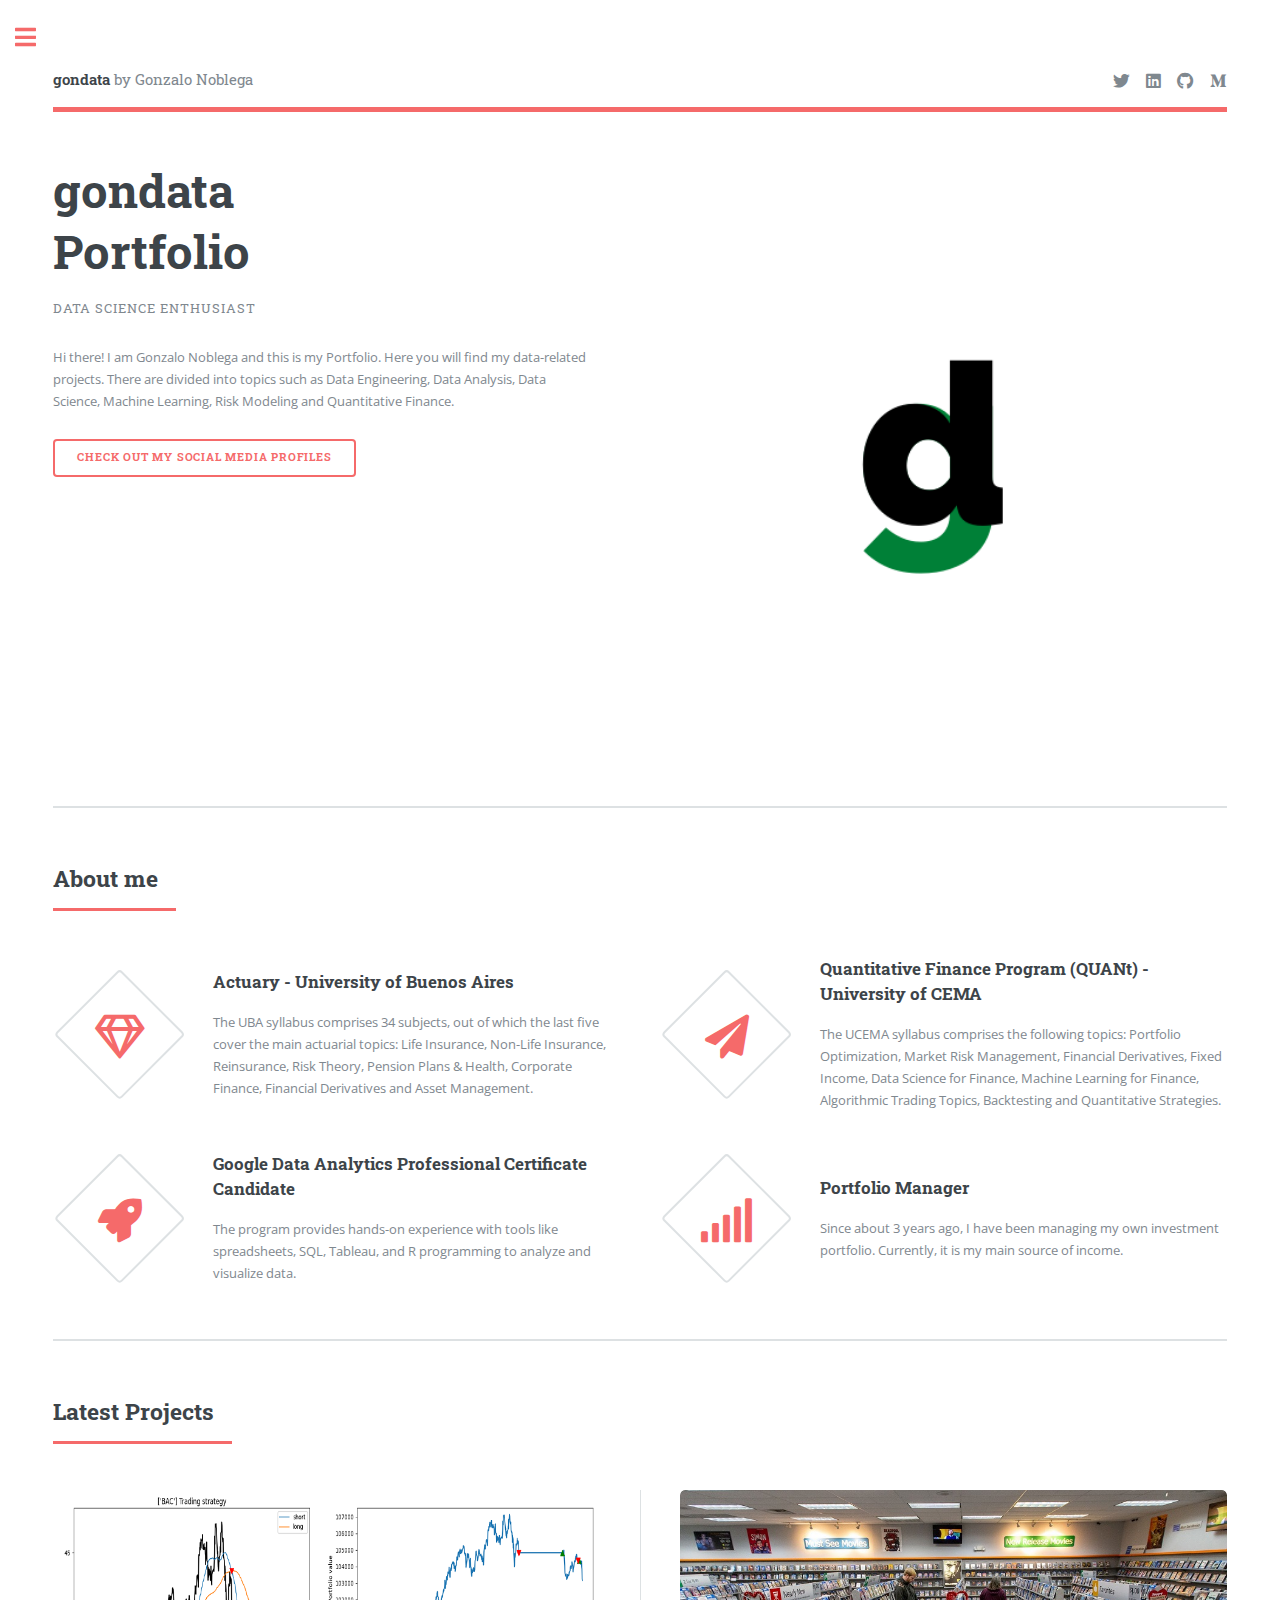
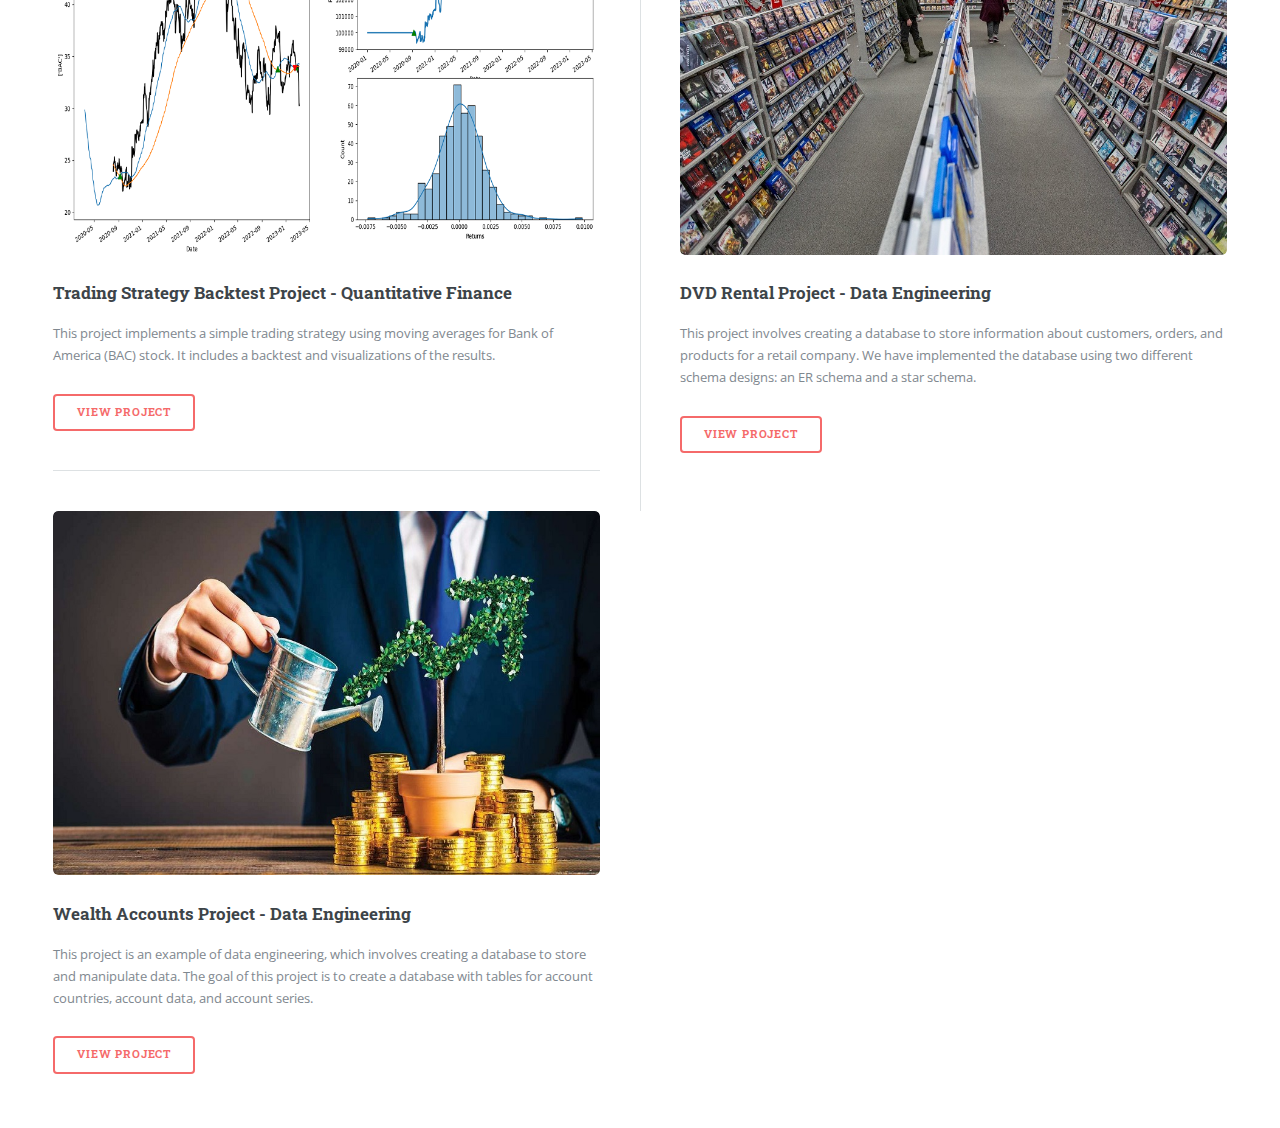
==== commit 515f2aef: "Commit" ====
--- a/index.html
+++ b/index.html
@@ -1,189 +1,201 @@
-<!DOCTYPE HTML>
-<!--
-	Editorial by HTML5 UP
-	html5up.net | @ajlkn
-	Free for personal and commercial use under the CCA 3.0 license (html5up.net/license)
--->
-<html>
-	<head>
-		<title>gondata portfolio</title>
-		<meta charset="utf-8" />
-		<meta name="viewport" content="width=device-width, initial-scale=1, user-scalable=no" />
-		<link rel="stylesheet" href="assets/css/main.css" />
-	</head>
-	<body class="is-preload">
-
-		<!-- Wrapper -->
-			<div id="wrapper">
-
-				<!-- Main -->
-					<div id="main">
-						<div class="inner">
-
-							<!-- Header -->
-								<header id="header">
-									<a href="index.html" class="logo"><strong>gondata</strong> by Gonzalo Noblega</a>
-									<ul class="icons">
-										<li><a href="https://twitter.com/gondataok" target="_blank" class="icon brands fa-twitter"><span class="label">Twitter</span></a></li>
-										<li><a href="https://www.linkedin.com/in/noblega-gonzalo/" target="_blank" class="icon brands fa-linkedin"><span class="label">Linkedin</span></a></li>
-										<li><a href="https://github.com/gondata" target="_blank" class="icon brands fa-github"><span class="label">Github</span></a></li>
-										<li><a href="https://medium.com/@gondata" target="_blank" class="icon brands fa-medium-m"><span class="label">Medium</span></a></li>
-									</ul>
-								</header>
-
-							<!-- Banner -->
-								<section id="banner">
-									<div class="content">
-										<header>
-											<h1>gondata<br />
-											Portfolio</h1>
-											<p>Data Science Enthusiast</p>
-										</header>
-										<p> Hi there! I am Gonzalo Noblega and this is my Portfolio. Here you will find my data-related projects. There are divided into topics such as Data Engineering, Data Analysis, Data Science, Machine Learning, Risk Modeling and Quantitative Finance.</p>
-										<ul class="actions">
-											<li><a href="https://linktr.ee/gondata" target="_blank" class="button big">check out my social media profiles</a></li>
-										</ul>
-									</div>
-									<span class="image object">
-										<img src="images/gondata je.png" alt="" />
-									</span>
-								</section>
-
-							<!-- Section -->
-								<section>
-									<header class="major">
-										<h2>About me</h2>
-									</header>
-									<div class="features">
-										<article>
-											<span class="icon fa-gem"></span>
-											<div class="content">
-												<h3>Actuary - University of Buenos Aires</h3>
-												<p>The UBA syllabus comprises 34 subjects, out of which the last five cover the main actuarial topics: Life Insurance, Non-Life Insurance, Reinsurance, Risk Theory, Pension Plans & Health, Corporate Finance, Financial Derivatives and Asset Management.</p>
-											</div>
-										</article>
-										<article>
-											<span class="icon solid fa-paper-plane"></span>
-											<div class="content">
-												<h3>Quantitative Finance Program (QUANt) - University of CEMA</h3>
-												<p>The UCEMA syllabus comprises the following topics: Portfolio Optimization, Market Risk Management, Financial Derivatives, Fixed Income, Data Science for Finance, Machine Learning for Finance, Algorithmic Trading Topics, Backtesting and Quantitative Strategies.</p>
-											</div>
-										</article>
-										<article>
-											<span class="icon solid fa-rocket"></span>
-											<div class="content">
-												<h3>Google Data Analytics Professional Certificate Candidate</h3>
-												<p>The program provides hands-on experience with tools like spreadsheets, SQL, Tableau, and R programming to analyze and visualize data.</p>
-											</div>
-										</article>
-										<article>
-											<span class="icon solid fa-signal"></span>
-											<div class="content">
-												<h3>Portfolio Manager</h3>
-												<p>Since about 3 years ago, I have been managing my own investment portfolio. Currently, it is my main source of income.</p>
-											</div>
-										</article>
-									</div>
-								</section>
-
-							<!-- Section -->
-								<section>
-									<header class="major">
-										<h2>Latest Projects</h2>
-									</header>
-									<div class="posts">
-										<article>
-											<a href="https://github.com/gondata/dvd_rental_project" target="_blank" class="image"><img src="images/dvd_rental.jpg" alt="" /></a>
-											<h3>DVD Rental Project - Data Engineering</h3>
-											<p>This project involves creating a database to store information about customers, orders, and products for a retail company. We have implemented the database using two different schema designs: an ER schema and a star schema.</p>
-											<ul class="actions">
-												<li><a href="https://github.com/gondata/dvd_rental_project" target="_blank" class="button">View Project</a></li>
-											</ul>
-										</article>
-										<article>
-											<a href="https://github.com/gondata/wealth_accounts_project" target="_blank" class="image"><img src="images/wealth_accounts.jpg" alt="" /></a>
-											<h3>Wealth Accounts Project - Data Engineering</h3>
-											<p>This project is an example of data engineering, which involves creating a database to store and manipulate data. The goal of this project is to create a database with tables for account countries, account data, and account series.</p>
-											<ul class="actions">
-												<li><a href="https://github.com/gondata/wealth_accounts_project" target="_blank" class="button">View Project</a></li>
-											</ul>
-										</article>
-									</div>
-								</section>
-
-						</div>
-					</div>
-
-				<!-- Sidebar -->
-					<div id="sidebar">
-						<div class="inner">
-
-							<!-- Menu -->
-								<nav id="menu">
-									<header class="major">
-										<h2>Projects</h2>
-									</header>
-									<ul>
-										<li><a href="index.html">Home</a></li>
-										<li><a href="data_engineering.html">Data Engineering</a></li>
-										<li><a href="data_analysis.html">Data Analysis</a></li>
-										<li><a href="data_science.html">Data Science</a></li>
-										<li><a href="machine_learning.html">Machine Learning</a></li>
-										<li>
-											<span class="opener">Risk Modeling</span>
-											<ul>
-												<li><a href="market_risk.html">Market Risk</a></li>
-												<li><a href="credit_risk.html">Credit Risk</a></li>
-												<li><a href="interest_rate_risk.html">Interest Rate Risk</a></li>
-											</ul>
-										</li>
-										<li><a href="quantitative_finance.html">Quantitative Finance</a></li>
-									</ul>
-								</nav>
-
-							<!-- Section -->
-								<section>
-									<header class="major">
-										<h2>Latest Projects</h2>
-									</header>
-									<div class="mini-posts">
-										<article>
-											<a href="https://github.com/gondata/dvd_rental_project" target="_blank" class="image"><img src="images/dvd_rental.jpg" alt="" /></a>
-											<p>This project involves creating a database to store information about customers, orders, and products for a retail company.</p>
-										</article>
-										<article>
-											<a href="https://github.com/gondata/wealth_accounts_project" target="_blank" class="image"><img src="images/wealth_accounts.jpg" alt="" /></a>
-											<p>This project is an example of data engineering, which involves creating a database to store and manipulate data.</p>
-										</article>
-									</div>
-									<ul class="actions">
-										<li><a href="all_projects.html" class="button">See All</a></li>
-									</ul>
-								</section>
-
-							<!-- Section -->
-								<section>
-									<header class="major">
-										<h2>Contact me</h2>
-									</header>
-									<p>For any other necessary information, contact me:</p>
-									<ul class="contact">
-										<li class="icon solid fa-envelope"><a href="mailto:gnnoblega@gmail.com">gnnoblega@gmail.com</a></li>
-									</ul>
-								</section>
-
-
-						</div>
-					</div>
-
-			</div>
-
-		<!-- Scripts -->
-			<script src="assets/js/jquery.min.js"></script>
-			<script src="assets/js/browser.min.js"></script>
-			<script src="assets/js/breakpoints.min.js"></script>
-			<script src="assets/js/util.js"></script>
-			<script src="assets/js/main.js"></script>
-
-	</body>
+<!DOCTYPE HTML>
+<!--
+	Editorial by HTML5 UP
+	html5up.net | @ajlkn
+	Free for personal and commercial use under the CCA 3.0 license (html5up.net/license)
+-->
+<html>
+	<head>
+		<title>gondata portfolio</title>
+		<meta charset="utf-8" />
+		<meta name="viewport" content="width=device-width, initial-scale=1, user-scalable=no" />
+		<link rel="stylesheet" href="assets/css/main.css" />
+	</head>
+	<body class="is-preload">
+
+		<!-- Wrapper -->
+			<div id="wrapper">
+
+				<!-- Main -->
+					<div id="main">
+						<div class="inner">
+
+							<!-- Header -->
+								<header id="header">
+									<a href="index.html" class="logo"><strong>gondata</strong> by Gonzalo Noblega</a>
+									<ul class="icons">
+										<li><a href="https://twitter.com/gondataok" target="_blank" class="icon brands fa-twitter"><span class="label">Twitter</span></a></li>
+										<li><a href="https://www.linkedin.com/in/noblega-gonzalo/" target="_blank" class="icon brands fa-linkedin"><span class="label">Linkedin</span></a></li>
+										<li><a href="https://github.com/gondata" target="_blank" class="icon brands fa-github"><span class="label">Github</span></a></li>
+										<li><a href="https://medium.com/@gondata" target="_blank" class="icon brands fa-medium-m"><span class="label">Medium</span></a></li>
+									</ul>
+								</header>
+
+							<!-- Banner -->
+								<section id="banner">
+									<div class="content">
+										<header>
+											<h1>gondata<br />
+											Portfolio</h1>
+											<p>Data Science Enthusiast</p>
+										</header>
+										<p> Hi there! I am Gonzalo Noblega and this is my Portfolio. Here you will find my data-related projects. There are divided into topics such as Data Engineering, Data Analysis, Data Science, Machine Learning, Risk Modeling and Quantitative Finance.</p>
+										<ul class="actions">
+											<li><a href="https://linktr.ee/gondata" target="_blank" class="button big">check out my social media profiles</a></li>
+										</ul>
+									</div>
+									<span class="image object">
+										<img src="images/gondata je.png" alt="" />
+									</span>
+								</section>
+
+							<!-- Section -->
+								<section>
+									<header class="major">
+										<h2>About me</h2>
+									</header>
+									<div class="features">
+										<article>
+											<span class="icon fa-gem"></span>
+											<div class="content">
+												<h3>Actuary - University of Buenos Aires</h3>
+												<p>The UBA syllabus comprises 34 subjects, out of which the last five cover the main actuarial topics: Life Insurance, Non-Life Insurance, Reinsurance, Risk Theory, Pension Plans & Health, Corporate Finance, Financial Derivatives and Asset Management.</p>
+											</div>
+										</article>
+										<article>
+											<span class="icon solid fa-paper-plane"></span>
+											<div class="content">
+												<h3>Quantitative Finance Program (QUANt) - University of CEMA</h3>
+												<p>The UCEMA syllabus comprises the following topics: Portfolio Optimization, Market Risk Management, Financial Derivatives, Fixed Income, Data Science for Finance, Machine Learning for Finance, Algorithmic Trading Topics, Backtesting and Quantitative Strategies.</p>
+											</div>
+										</article>
+										<article>
+											<span class="icon solid fa-rocket"></span>
+											<div class="content">
+												<h3>Google Data Analytics Professional Certificate Candidate</h3>
+												<p>The program provides hands-on experience with tools like spreadsheets, SQL, Tableau, and R programming to analyze and visualize data.</p>
+											</div>
+										</article>
+										<article>
+											<span class="icon solid fa-signal"></span>
+											<div class="content">
+												<h3>Portfolio Manager</h3>
+												<p>Since about 3 years ago, I have been managing my own investment portfolio. Currently, it is my main source of income.</p>
+											</div>
+										</article>
+									</div>
+								</section>
+
+							<!-- Section -->
+								<section>
+									<header class="major">
+										<h2>Latest Projects</h2>
+									</header>
+									<div class="posts">
+										<article>
+											<a href="https://github.com/gondata/trading_strategy_I_backtest_project" target="_blank" class="image"><img src="images/trading_strategy_backtest.png" alt="" /></a>
+											<h3>Trading Strategy Backtest Project - Quantitative Finance</h3>
+											<p>This project implements a simple trading strategy using moving averages for Bank of America (BAC) stock. It includes a backtest and visualizations of the results.</p>
+											<ul class="actions">
+												<li><a href="https://github.com/gondata/trading_strategy_I_backtest_project" target="_blank" class="button">View Project</a></li>
+											</ul>
+										</article>
+										<article>
+											<a href="https://github.com/gondata/dvd_rental_project" target="_blank" class="image"><img src="images/dvd_rental.jpg" alt="" /></a>
+											<h3>DVD Rental Project - Data Engineering</h3>
+											<p>This project involves creating a database to store information about customers, orders, and products for a retail company. We have implemented the database using two different schema designs: an ER schema and a star schema.</p>
+											<ul class="actions">
+												<li><a href="https://github.com/gondata/dvd_rental_project" target="_blank" class="button">View Project</a></li>
+											</ul>
+										</article>
+										<article>
+											<a href="https://github.com/gondata/wealth_accounts_project" target="_blank" class="image"><img src="images/wealth_accounts.jpg" alt="" /></a>
+											<h3>Wealth Accounts Project - Data Engineering</h3>
+											<p>This project is an example of data engineering, which involves creating a database to store and manipulate data. The goal of this project is to create a database with tables for account countries, account data, and account series.</p>
+											<ul class="actions">
+												<li><a href="https://github.com/gondata/wealth_accounts_project" target="_blank" class="button">View Project</a></li>
+											</ul>
+										</article>
+									</div>
+								</section>
+
+						</div>
+					</div>
+
+				<!-- Sidebar -->
+					<div id="sidebar">
+						<div class="inner">
+
+							<!-- Menu -->
+								<nav id="menu">
+									<header class="major">
+										<h2>Projects</h2>
+									</header>
+									<ul>
+										<li><a href="index.html">Home</a></li>
+										<li><a href="data_engineering.html">Data Engineering</a></li>
+										<li><a href="data_analysis.html">Data Analysis</a></li>
+										<li><a href="data_science.html">Data Science</a></li>
+										<li><a href="machine_learning.html">Machine Learning</a></li>
+										<li>
+											<span class="opener">Risk Modeling</span>
+											<ul>
+												<li><a href="market_risk.html">Market Risk</a></li>
+												<li><a href="credit_risk.html">Credit Risk</a></li>
+												<li><a href="interest_rate_risk.html">Interest Rate Risk</a></li>
+											</ul>
+										</li>
+										<li><a href="quantitative_finance.html">Quantitative Finance</a></li>
+									</ul>
+								</nav>
+
+							<!-- Section -->
+								<section>
+									<header class="major">
+										<h2>Latest Projects</h2>
+									</header>
+									<div class="mini-posts">
+										<article>
+											<a href="https://github.com/gondata/trading_strategy_I_backtest_project" target="_blank" class="image"><img src="images/trading_strategy_backtest.png" alt="" /></a>
+											<p>This project implements a simple trading strategy using moving averages for Bank of America (BAC) stock.</p>
+										</article>
+										<article>
+											<a href="https://github.com/gondata/dvd_rental_project" target="_blank" class="image"><img src="images/dvd_rental.jpg" alt="" /></a>
+											<p>This project involves creating a database to store information about customers, orders, and products for a retail company.</p>
+										</article>
+										<article>
+											<a href="https://github.com/gondata/wealth_accounts_project" target="_blank" class="image"><img src="images/wealth_accounts.jpg" alt="" /></a>
+											<p>This project is an example of data engineering, which involves creating a database to store and manipulate data.</p>
+										</article>
+									</div>
+									<ul class="actions">
+										<li><a href="all_projects.html" class="button">See All</a></li>
+									</ul>
+								</section>
+
+							<!-- Section -->
+								<section>
+									<header class="major">
+										<h2>Contact me</h2>
+									</header>
+									<p>For any other necessary information, contact me:</p>
+									<ul class="contact">
+										<li class="icon solid fa-envelope"><a href="mailto:gnnoblega@gmail.com">gnnoblega@gmail.com</a></li>
+									</ul>
+								</section>
+
+
+						</div>
+					</div>
+
+			</div>
+
+		<!-- Scripts -->
+			<script src="assets/js/jquery.min.js"></script>
+			<script src="assets/js/browser.min.js"></script>
+			<script src="assets/js/breakpoints.min.js"></script>
+			<script src="assets/js/util.js"></script>
+			<script src="assets/js/main.js"></script>
+
+	</body>
 </html>--- a/assets/css/main.css
+++ b/assets/css/main.css
@@ -1,9 +1,9 @@
 @import url(fontawesome-all.min.css);
 @import url("https://fonts.googleapis.com/css?family=Open+Sans:400,600,400italic,600italic|Roboto+Slab:400,700");
-/*
-	Editorial by HTML5 UP
-	html5up.net | @ajlkn
-	Free for personal and commercial use under the CCA 3.0 license (html5up.net/license)
+/*
+	Editorial by HTML5 UP
+	html5up.net | @ajlkn
+	Free for personal and commercial use under the CCA 3.0 license (html5up.net/license)
 */
 html, body, div, span, applet, object,
 iframe, h1, h2, h3, h4, h5, h6, p, blockquote,
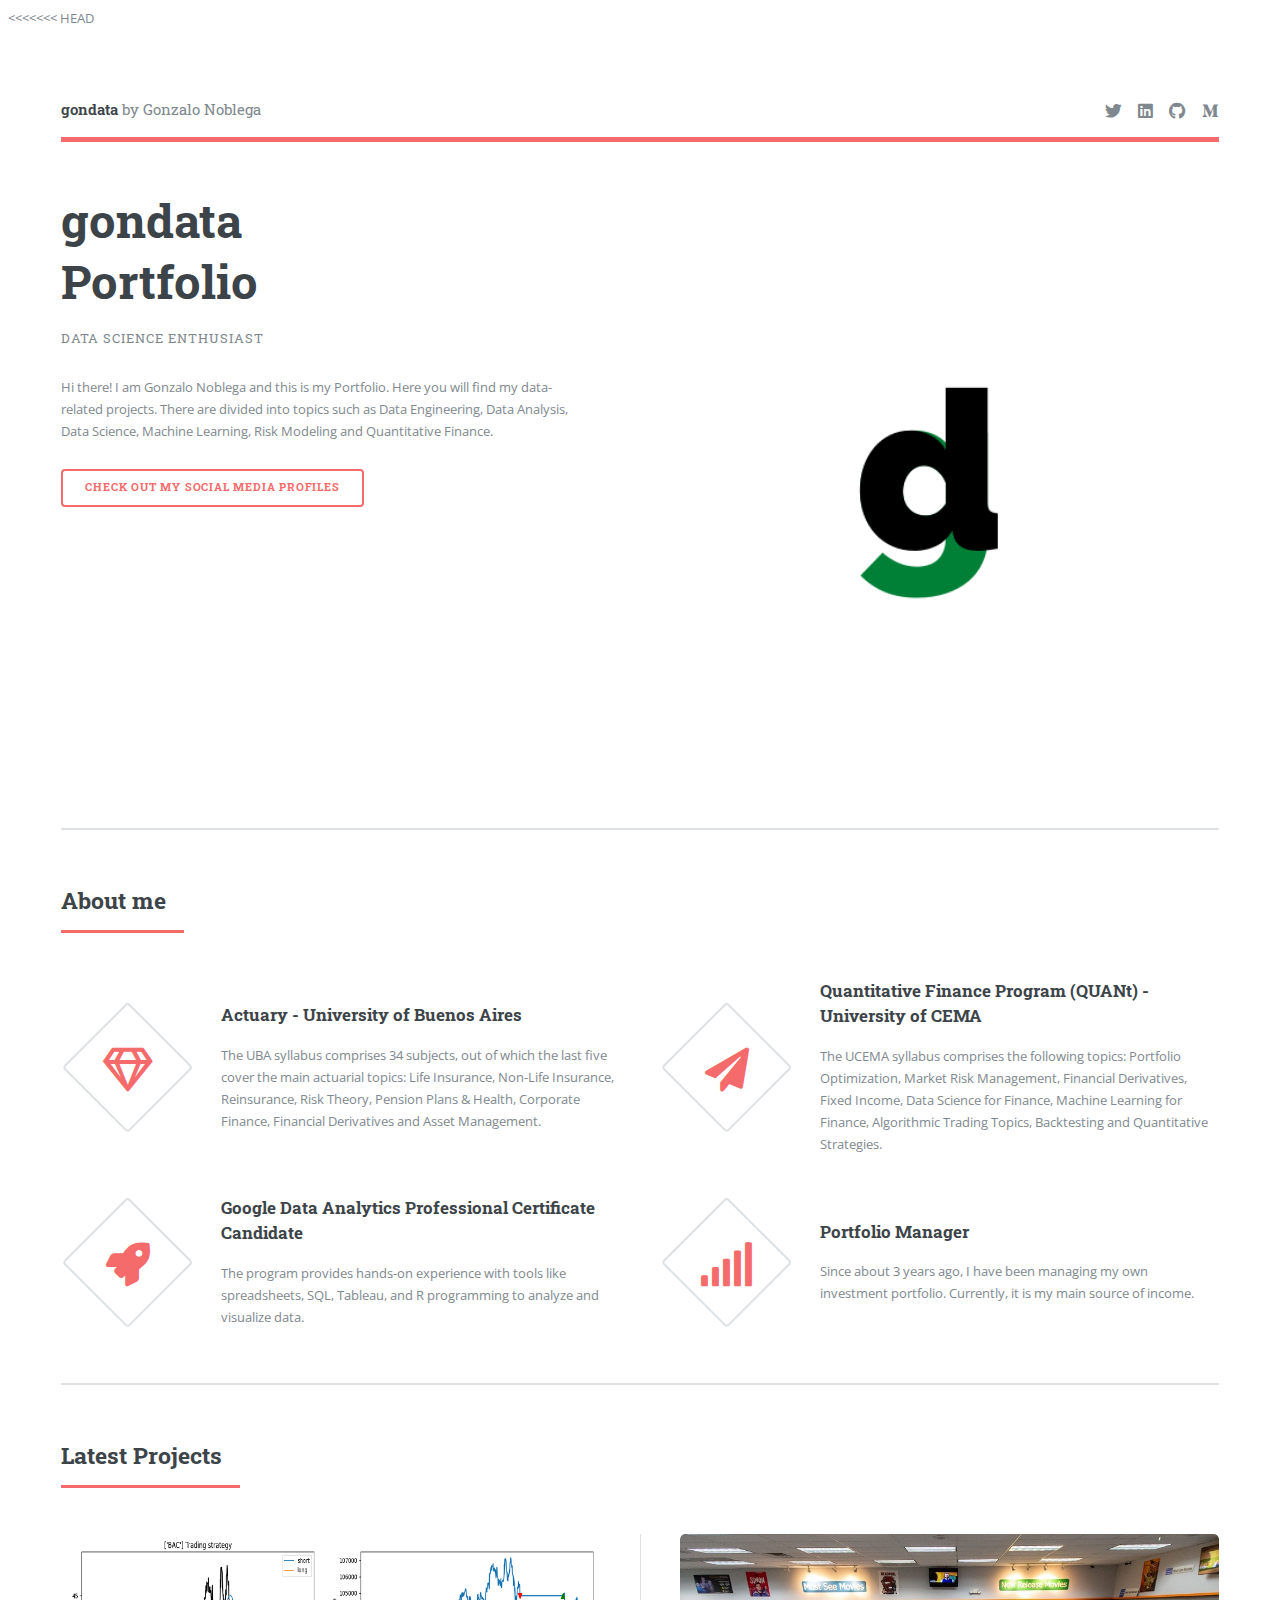
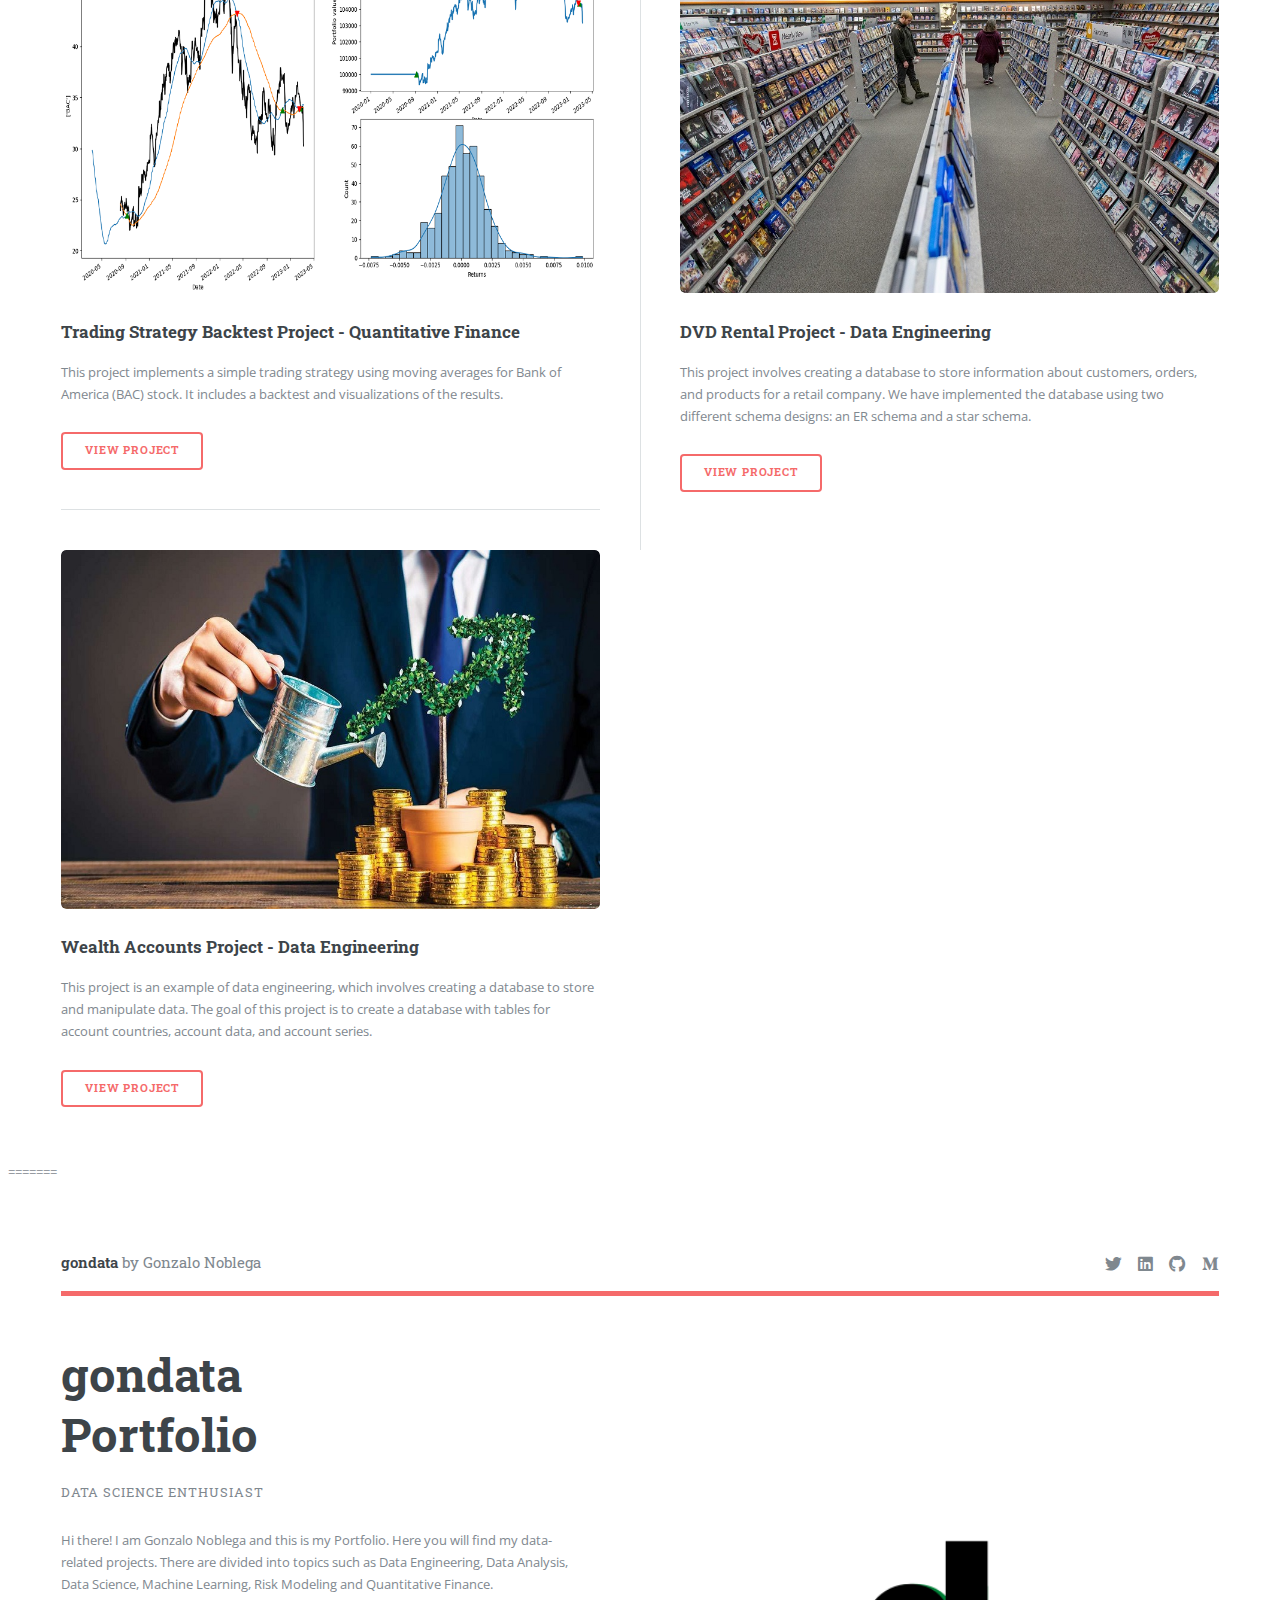
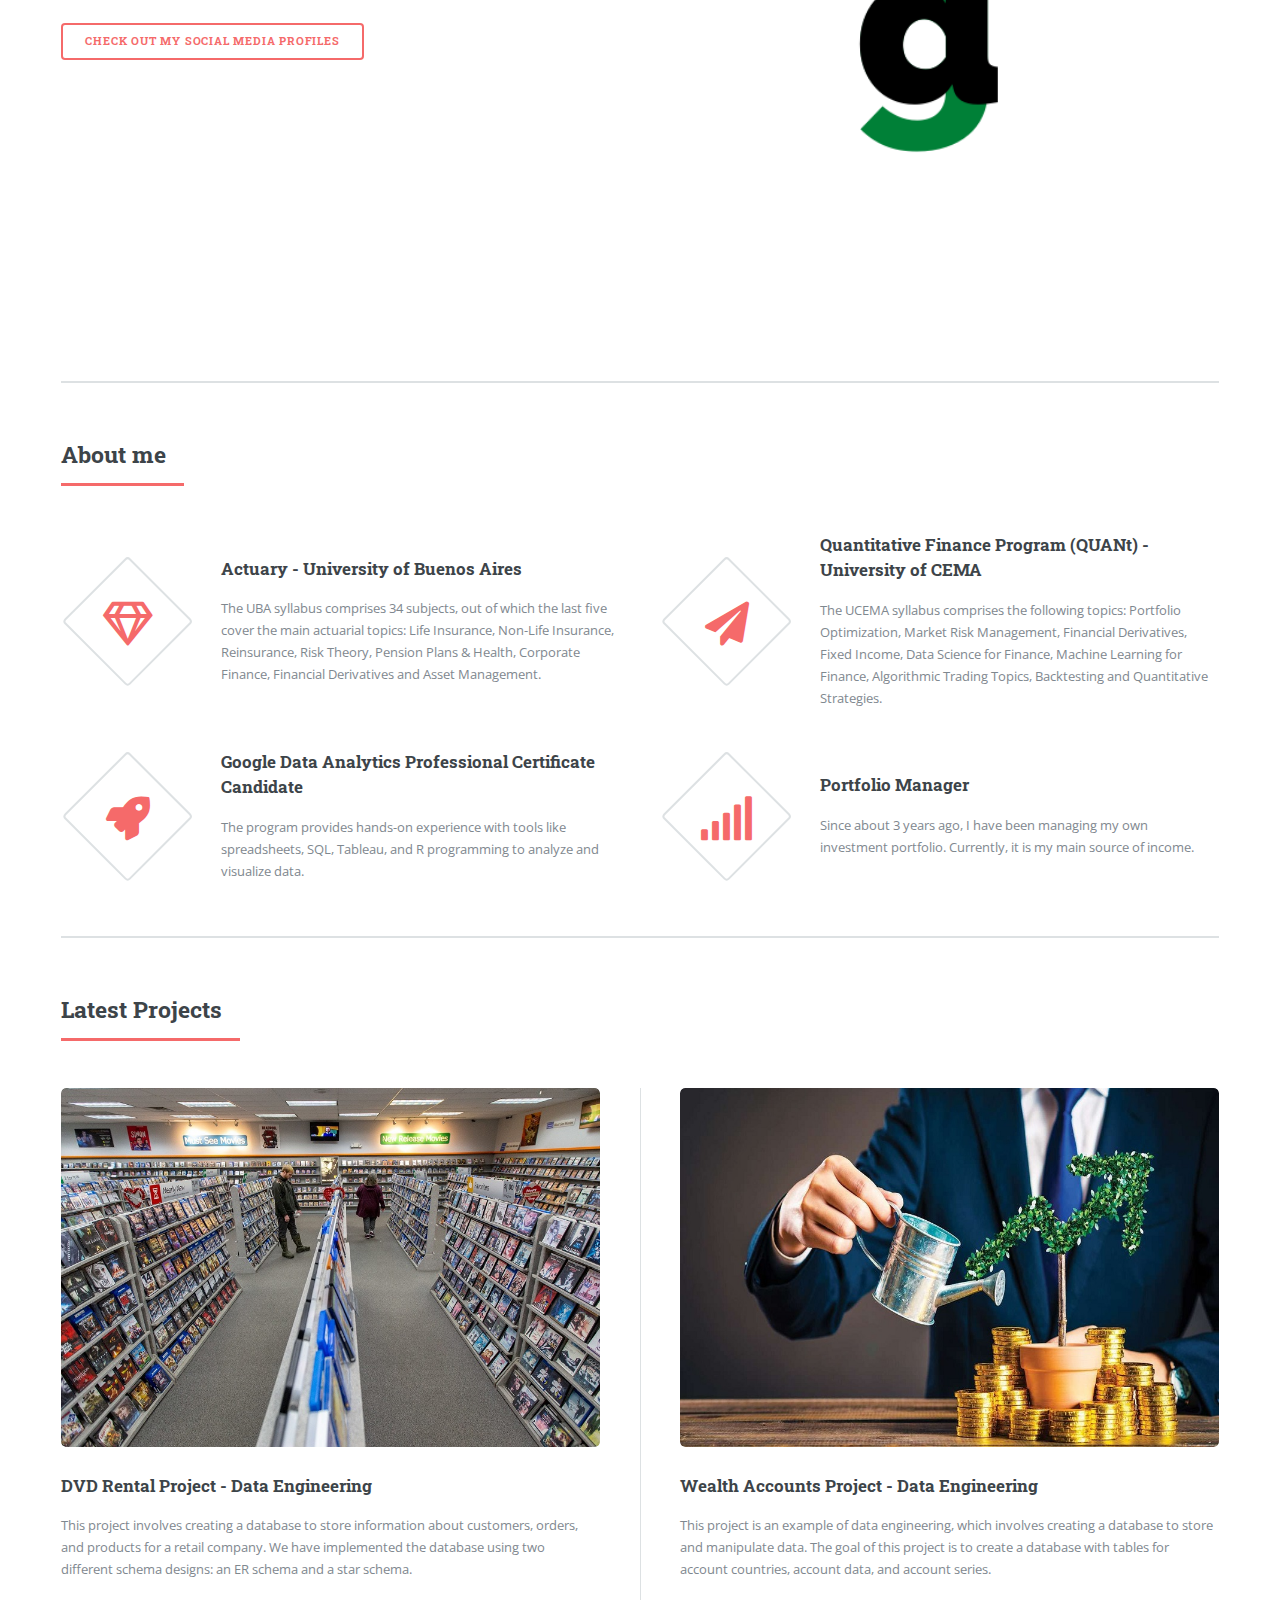
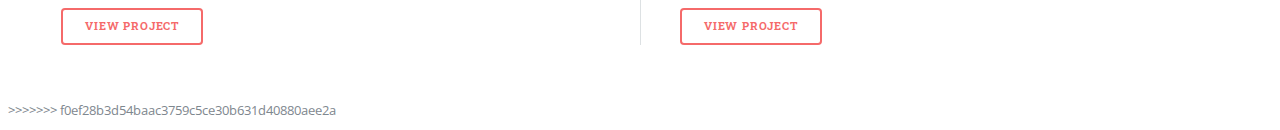
==== commit 3efa8dd4: "Just a commit" ====
--- a/index.html
+++ b/index.html
@@ -1,3 +1,4 @@
+<<<<<<< HEAD
 <!DOCTYPE HTML>
 <!--
 	Editorial by HTML5 UP
@@ -198,4 +199,194 @@
 			<script src="assets/js/main.js"></script>
 
 	</body>
+=======
+<!DOCTYPE HTML>
+<!--
+	Editorial by HTML5 UP
+	html5up.net | @ajlkn
+	Free for personal and commercial use under the CCA 3.0 license (html5up.net/license)
+-->
+<html>
+	<head>
+		<title>gondata portfolio</title>
+		<meta charset="utf-8" />
+		<meta name="viewport" content="width=device-width, initial-scale=1, user-scalable=no" />
+		<link rel="stylesheet" href="assets/css/main.css" />
+	</head>
+	<body class="is-preload">
+
+		<!-- Wrapper -->
+			<div id="wrapper">
+
+				<!-- Main -->
+					<div id="main">
+						<div class="inner">
+
+							<!-- Header -->
+								<header id="header">
+									<a href="index.html" class="logo"><strong>gondata</strong> by Gonzalo Noblega</a>
+									<ul class="icons">
+										<li><a href="https://twitter.com/gondataok" target="_blank" class="icon brands fa-twitter"><span class="label">Twitter</span></a></li>
+										<li><a href="https://www.linkedin.com/in/noblega-gonzalo/" target="_blank" class="icon brands fa-linkedin"><span class="label">Linkedin</span></a></li>
+										<li><a href="https://github.com/gondata" target="_blank" class="icon brands fa-github"><span class="label">Github</span></a></li>
+										<li><a href="https://medium.com/@gondata" target="_blank" class="icon brands fa-medium-m"><span class="label">Medium</span></a></li>
+									</ul>
+								</header>
+
+							<!-- Banner -->
+								<section id="banner">
+									<div class="content">
+										<header>
+											<h1>gondata<br />
+											Portfolio</h1>
+											<p>Data Science Enthusiast</p>
+										</header>
+										<p> Hi there! I am Gonzalo Noblega and this is my Portfolio. Here you will find my data-related projects. There are divided into topics such as Data Engineering, Data Analysis, Data Science, Machine Learning, Risk Modeling and Quantitative Finance.</p>
+										<ul class="actions">
+											<li><a href="https://linktr.ee/gondata" target="_blank" class="button big">check out my social media profiles</a></li>
+										</ul>
+									</div>
+									<span class="image object">
+										<img src="images/gondata je.png" alt="" />
+									</span>
+								</section>
+
+							<!-- Section -->
+								<section>
+									<header class="major">
+										<h2>About me</h2>
+									</header>
+									<div class="features">
+										<article>
+											<span class="icon fa-gem"></span>
+											<div class="content">
+												<h3>Actuary - University of Buenos Aires</h3>
+												<p>The UBA syllabus comprises 34 subjects, out of which the last five cover the main actuarial topics: Life Insurance, Non-Life Insurance, Reinsurance, Risk Theory, Pension Plans & Health, Corporate Finance, Financial Derivatives and Asset Management.</p>
+											</div>
+										</article>
+										<article>
+											<span class="icon solid fa-paper-plane"></span>
+											<div class="content">
+												<h3>Quantitative Finance Program (QUANt) - University of CEMA</h3>
+												<p>The UCEMA syllabus comprises the following topics: Portfolio Optimization, Market Risk Management, Financial Derivatives, Fixed Income, Data Science for Finance, Machine Learning for Finance, Algorithmic Trading Topics, Backtesting and Quantitative Strategies.</p>
+											</div>
+										</article>
+										<article>
+											<span class="icon solid fa-rocket"></span>
+											<div class="content">
+												<h3>Google Data Analytics Professional Certificate Candidate</h3>
+												<p>The program provides hands-on experience with tools like spreadsheets, SQL, Tableau, and R programming to analyze and visualize data.</p>
+											</div>
+										</article>
+										<article>
+											<span class="icon solid fa-signal"></span>
+											<div class="content">
+												<h3>Portfolio Manager</h3>
+												<p>Since about 3 years ago, I have been managing my own investment portfolio. Currently, it is my main source of income.</p>
+											</div>
+										</article>
+									</div>
+								</section>
+
+							<!-- Section -->
+								<section>
+									<header class="major">
+										<h2>Latest Projects</h2>
+									</header>
+									<div class="posts">
+										<article>
+											<a href="https://github.com/gondata/dvd_rental_project" target="_blank" class="image"><img src="images/dvd_rental.jpg" alt="" /></a>
+											<h3>DVD Rental Project - Data Engineering</h3>
+											<p>This project involves creating a database to store information about customers, orders, and products for a retail company. We have implemented the database using two different schema designs: an ER schema and a star schema.</p>
+											<ul class="actions">
+												<li><a href="https://github.com/gondata/dvd_rental_project" target="_blank" class="button">View Project</a></li>
+											</ul>
+										</article>
+										<article>
+											<a href="https://github.com/gondata/wealth_accounts_project" target="_blank" class="image"><img src="images/wealth_accounts.jpg" alt="" /></a>
+											<h3>Wealth Accounts Project - Data Engineering</h3>
+											<p>This project is an example of data engineering, which involves creating a database to store and manipulate data. The goal of this project is to create a database with tables for account countries, account data, and account series.</p>
+											<ul class="actions">
+												<li><a href="https://github.com/gondata/wealth_accounts_project" target="_blank" class="button">View Project</a></li>
+											</ul>
+										</article>
+									</div>
+								</section>
+
+						</div>
+					</div>
+
+				<!-- Sidebar -->
+					<div id="sidebar">
+						<div class="inner">
+
+							<!-- Menu -->
+								<nav id="menu">
+									<header class="major">
+										<h2>Projects</h2>
+									</header>
+									<ul>
+										<li><a href="index.html">Home</a></li>
+										<li><a href="data_engineering.html">Data Engineering</a></li>
+										<li><a href="data_analysis.html">Data Analysis</a></li>
+										<li><a href="data_science.html">Data Science</a></li>
+										<li><a href="machine_learning.html">Machine Learning</a></li>
+										<li>
+											<span class="opener">Risk Modeling</span>
+											<ul>
+												<li><a href="market_risk.html">Market Risk</a></li>
+												<li><a href="credit_risk.html">Credit Risk</a></li>
+												<li><a href="interest_rate_risk.html">Interest Rate Risk</a></li>
+											</ul>
+										</li>
+										<li><a href="quantitative_finance.html">Quantitative Finance</a></li>
+									</ul>
+								</nav>
+
+							<!-- Section -->
+								<section>
+									<header class="major">
+										<h2>Latest Projects</h2>
+									</header>
+									<div class="mini-posts">
+										<article>
+											<a href="https://github.com/gondata/dvd_rental_project" target="_blank" class="image"><img src="images/dvd_rental.jpg" alt="" /></a>
+											<p>This project involves creating a database to store information about customers, orders, and products for a retail company.</p>
+										</article>
+										<article>
+											<a href="https://github.com/gondata/wealth_accounts_project" target="_blank" class="image"><img src="images/wealth_accounts.jpg" alt="" /></a>
+											<p>This project is an example of data engineering, which involves creating a database to store and manipulate data.</p>
+										</article>
+									</div>
+									<ul class="actions">
+										<li><a href="all_projects.html" class="button">See All</a></li>
+									</ul>
+								</section>
+
+							<!-- Section -->
+								<section>
+									<header class="major">
+										<h2>Contact me</h2>
+									</header>
+									<p>For any other necessary information, contact me:</p>
+									<ul class="contact">
+										<li class="icon solid fa-envelope"><a href="mailto:gnnoblega@gmail.com">gnnoblega@gmail.com</a></li>
+									</ul>
+								</section>
+
+
+						</div>
+					</div>
+
+			</div>
+
+		<!-- Scripts -->
+			<script src="assets/js/jquery.min.js"></script>
+			<script src="assets/js/browser.min.js"></script>
+			<script src="assets/js/breakpoints.min.js"></script>
+			<script src="assets/js/util.js"></script>
+			<script src="assets/js/main.js"></script>
+
+	</body>
+>>>>>>> f0ef28b3d54baac3759c5ce30b631d40880aee2a
 </html>--- a/assets/css/main.css
+++ b/assets/css/main.css
@@ -1,9 +1,16 @@
 @import url(fontawesome-all.min.css);
 @import url("https://fonts.googleapis.com/css?family=Open+Sans:400,600,400italic,600italic|Roboto+Slab:400,700");
+<<<<<<< HEAD
 /*
 	Editorial by HTML5 UP
 	html5up.net | @ajlkn
 	Free for personal and commercial use under the CCA 3.0 license (html5up.net/license)
+=======
+/*
+	Editorial by HTML5 UP
+	html5up.net | @ajlkn
+	Free for personal and commercial use under the CCA 3.0 license (html5up.net/license)
+>>>>>>> f0ef28b3d54baac3759c5ce30b631d40880aee2a
 */
 html, body, div, span, applet, object,
 iframe, h1, h2, h3, h4, h5, h6, p, blockquote,
--- a/assets/css/main.css
+++ b/assets/css/main.css
@@ -1,9 +1,16 @@
 @import url(fontawesome-all.min.css);
 @import url("https://fonts.googleapis.com/css?family=Open+Sans:400,600,400italic,600italic|Roboto+Slab:400,700");
+<<<<<<< HEAD
 /*
 	Editorial by HTML5 UP
 	html5up.net | @ajlkn
 	Free for personal and commercial use under the CCA 3.0 license (html5up.net/license)
+=======
+/*
+	Editorial by HTML5 UP
+	html5up.net | @ajlkn
+	Free for personal and commercial use under the CCA 3.0 license (html5up.net/license)
+>>>>>>> f0ef28b3d54baac3759c5ce30b631d40880aee2a
 */
 html, body, div, span, applet, object,
 iframe, h1, h2, h3, h4, h5, h6, p, blockquote,
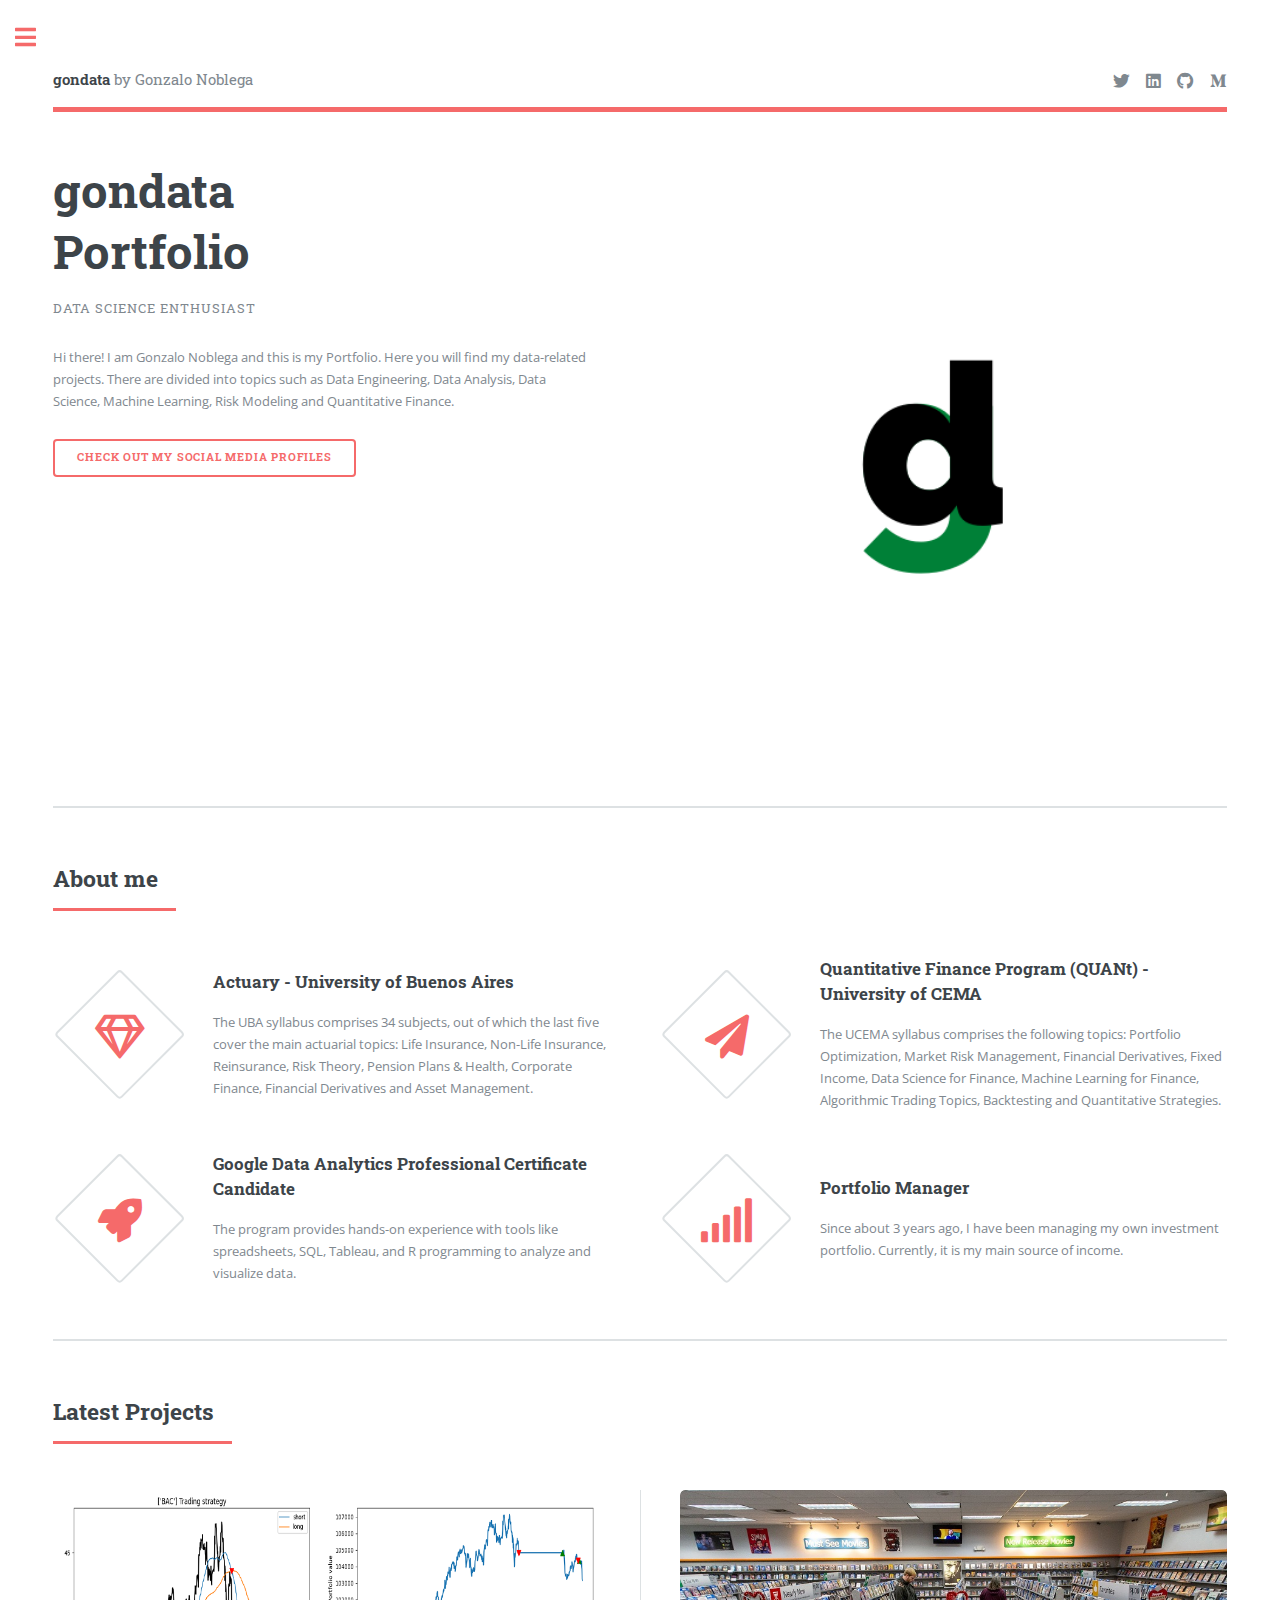
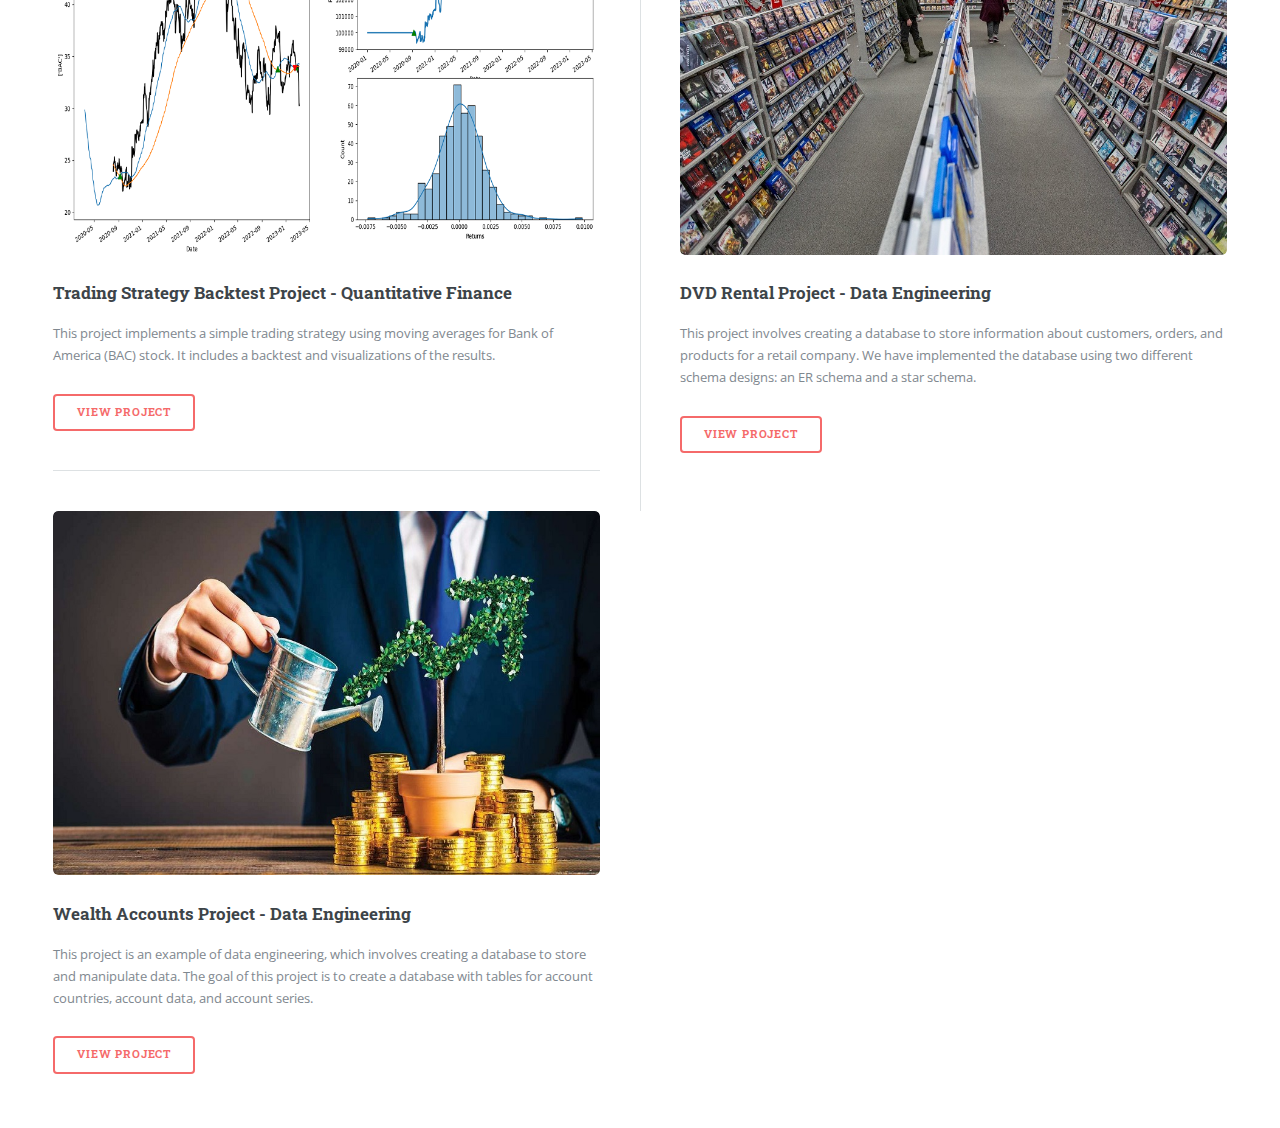
==== commit 9c040eb6: "Just a small commit" ====
--- a/index.html
+++ b/index.html
@@ -1,4 +1,3 @@
-<<<<<<< HEAD
 <!DOCTYPE HTML>
 <!--
 	Editorial by HTML5 UP
@@ -199,194 +198,4 @@
 			<script src="assets/js/main.js"></script>
 
 	</body>
-=======
-<!DOCTYPE HTML>
-<!--
-	Editorial by HTML5 UP
-	html5up.net | @ajlkn
-	Free for personal and commercial use under the CCA 3.0 license (html5up.net/license)
--->
-<html>
-	<head>
-		<title>gondata portfolio</title>
-		<meta charset="utf-8" />
-		<meta name="viewport" content="width=device-width, initial-scale=1, user-scalable=no" />
-		<link rel="stylesheet" href="assets/css/main.css" />
-	</head>
-	<body class="is-preload">
-
-		<!-- Wrapper -->
-			<div id="wrapper">
-
-				<!-- Main -->
-					<div id="main">
-						<div class="inner">
-
-							<!-- Header -->
-								<header id="header">
-									<a href="index.html" class="logo"><strong>gondata</strong> by Gonzalo Noblega</a>
-									<ul class="icons">
-										<li><a href="https://twitter.com/gondataok" target="_blank" class="icon brands fa-twitter"><span class="label">Twitter</span></a></li>
-										<li><a href="https://www.linkedin.com/in/noblega-gonzalo/" target="_blank" class="icon brands fa-linkedin"><span class="label">Linkedin</span></a></li>
-										<li><a href="https://github.com/gondata" target="_blank" class="icon brands fa-github"><span class="label">Github</span></a></li>
-										<li><a href="https://medium.com/@gondata" target="_blank" class="icon brands fa-medium-m"><span class="label">Medium</span></a></li>
-									</ul>
-								</header>
-
-							<!-- Banner -->
-								<section id="banner">
-									<div class="content">
-										<header>
-											<h1>gondata<br />
-											Portfolio</h1>
-											<p>Data Science Enthusiast</p>
-										</header>
-										<p> Hi there! I am Gonzalo Noblega and this is my Portfolio. Here you will find my data-related projects. There are divided into topics such as Data Engineering, Data Analysis, Data Science, Machine Learning, Risk Modeling and Quantitative Finance.</p>
-										<ul class="actions">
-											<li><a href="https://linktr.ee/gondata" target="_blank" class="button big">check out my social media profiles</a></li>
-										</ul>
-									</div>
-									<span class="image object">
-										<img src="images/gondata je.png" alt="" />
-									</span>
-								</section>
-
-							<!-- Section -->
-								<section>
-									<header class="major">
-										<h2>About me</h2>
-									</header>
-									<div class="features">
-										<article>
-											<span class="icon fa-gem"></span>
-											<div class="content">
-												<h3>Actuary - University of Buenos Aires</h3>
-												<p>The UBA syllabus comprises 34 subjects, out of which the last five cover the main actuarial topics: Life Insurance, Non-Life Insurance, Reinsurance, Risk Theory, Pension Plans & Health, Corporate Finance, Financial Derivatives and Asset Management.</p>
-											</div>
-										</article>
-										<article>
-											<span class="icon solid fa-paper-plane"></span>
-											<div class="content">
-												<h3>Quantitative Finance Program (QUANt) - University of CEMA</h3>
-												<p>The UCEMA syllabus comprises the following topics: Portfolio Optimization, Market Risk Management, Financial Derivatives, Fixed Income, Data Science for Finance, Machine Learning for Finance, Algorithmic Trading Topics, Backtesting and Quantitative Strategies.</p>
-											</div>
-										</article>
-										<article>
-											<span class="icon solid fa-rocket"></span>
-											<div class="content">
-												<h3>Google Data Analytics Professional Certificate Candidate</h3>
-												<p>The program provides hands-on experience with tools like spreadsheets, SQL, Tableau, and R programming to analyze and visualize data.</p>
-											</div>
-										</article>
-										<article>
-											<span class="icon solid fa-signal"></span>
-											<div class="content">
-												<h3>Portfolio Manager</h3>
-												<p>Since about 3 years ago, I have been managing my own investment portfolio. Currently, it is my main source of income.</p>
-											</div>
-										</article>
-									</div>
-								</section>
-
-							<!-- Section -->
-								<section>
-									<header class="major">
-										<h2>Latest Projects</h2>
-									</header>
-									<div class="posts">
-										<article>
-											<a href="https://github.com/gondata/dvd_rental_project" target="_blank" class="image"><img src="images/dvd_rental.jpg" alt="" /></a>
-											<h3>DVD Rental Project - Data Engineering</h3>
-											<p>This project involves creating a database to store information about customers, orders, and products for a retail company. We have implemented the database using two different schema designs: an ER schema and a star schema.</p>
-											<ul class="actions">
-												<li><a href="https://github.com/gondata/dvd_rental_project" target="_blank" class="button">View Project</a></li>
-											</ul>
-										</article>
-										<article>
-											<a href="https://github.com/gondata/wealth_accounts_project" target="_blank" class="image"><img src="images/wealth_accounts.jpg" alt="" /></a>
-											<h3>Wealth Accounts Project - Data Engineering</h3>
-											<p>This project is an example of data engineering, which involves creating a database to store and manipulate data. The goal of this project is to create a database with tables for account countries, account data, and account series.</p>
-											<ul class="actions">
-												<li><a href="https://github.com/gondata/wealth_accounts_project" target="_blank" class="button">View Project</a></li>
-											</ul>
-										</article>
-									</div>
-								</section>
-
-						</div>
-					</div>
-
-				<!-- Sidebar -->
-					<div id="sidebar">
-						<div class="inner">
-
-							<!-- Menu -->
-								<nav id="menu">
-									<header class="major">
-										<h2>Projects</h2>
-									</header>
-									<ul>
-										<li><a href="index.html">Home</a></li>
-										<li><a href="data_engineering.html">Data Engineering</a></li>
-										<li><a href="data_analysis.html">Data Analysis</a></li>
-										<li><a href="data_science.html">Data Science</a></li>
-										<li><a href="machine_learning.html">Machine Learning</a></li>
-										<li>
-											<span class="opener">Risk Modeling</span>
-											<ul>
-												<li><a href="market_risk.html">Market Risk</a></li>
-												<li><a href="credit_risk.html">Credit Risk</a></li>
-												<li><a href="interest_rate_risk.html">Interest Rate Risk</a></li>
-											</ul>
-										</li>
-										<li><a href="quantitative_finance.html">Quantitative Finance</a></li>
-									</ul>
-								</nav>
-
-							<!-- Section -->
-								<section>
-									<header class="major">
-										<h2>Latest Projects</h2>
-									</header>
-									<div class="mini-posts">
-										<article>
-											<a href="https://github.com/gondata/dvd_rental_project" target="_blank" class="image"><img src="images/dvd_rental.jpg" alt="" /></a>
-											<p>This project involves creating a database to store information about customers, orders, and products for a retail company.</p>
-										</article>
-										<article>
-											<a href="https://github.com/gondata/wealth_accounts_project" target="_blank" class="image"><img src="images/wealth_accounts.jpg" alt="" /></a>
-											<p>This project is an example of data engineering, which involves creating a database to store and manipulate data.</p>
-										</article>
-									</div>
-									<ul class="actions">
-										<li><a href="all_projects.html" class="button">See All</a></li>
-									</ul>
-								</section>
-
-							<!-- Section -->
-								<section>
-									<header class="major">
-										<h2>Contact me</h2>
-									</header>
-									<p>For any other necessary information, contact me:</p>
-									<ul class="contact">
-										<li class="icon solid fa-envelope"><a href="mailto:gnnoblega@gmail.com">gnnoblega@gmail.com</a></li>
-									</ul>
-								</section>
-
-
-						</div>
-					</div>
-
-			</div>
-
-		<!-- Scripts -->
-			<script src="assets/js/jquery.min.js"></script>
-			<script src="assets/js/browser.min.js"></script>
-			<script src="assets/js/breakpoints.min.js"></script>
-			<script src="assets/js/util.js"></script>
-			<script src="assets/js/main.js"></script>
-
-	</body>
->>>>>>> f0ef28b3d54baac3759c5ce30b631d40880aee2a
 </html>--- a/assets/css/main.css
+++ b/assets/css/main.css
@@ -1,16 +1,9 @@
 @import url(fontawesome-all.min.css);
 @import url("https://fonts.googleapis.com/css?family=Open+Sans:400,600,400italic,600italic|Roboto+Slab:400,700");
-<<<<<<< HEAD
 /*
 	Editorial by HTML5 UP
 	html5up.net | @ajlkn
 	Free for personal and commercial use under the CCA 3.0 license (html5up.net/license)
-=======
-/*
-	Editorial by HTML5 UP
-	html5up.net | @ajlkn
-	Free for personal and commercial use under the CCA 3.0 license (html5up.net/license)
->>>>>>> f0ef28b3d54baac3759c5ce30b631d40880aee2a
 */
 html, body, div, span, applet, object,
 iframe, h1, h2, h3, h4, h5, h6, p, blockquote,
